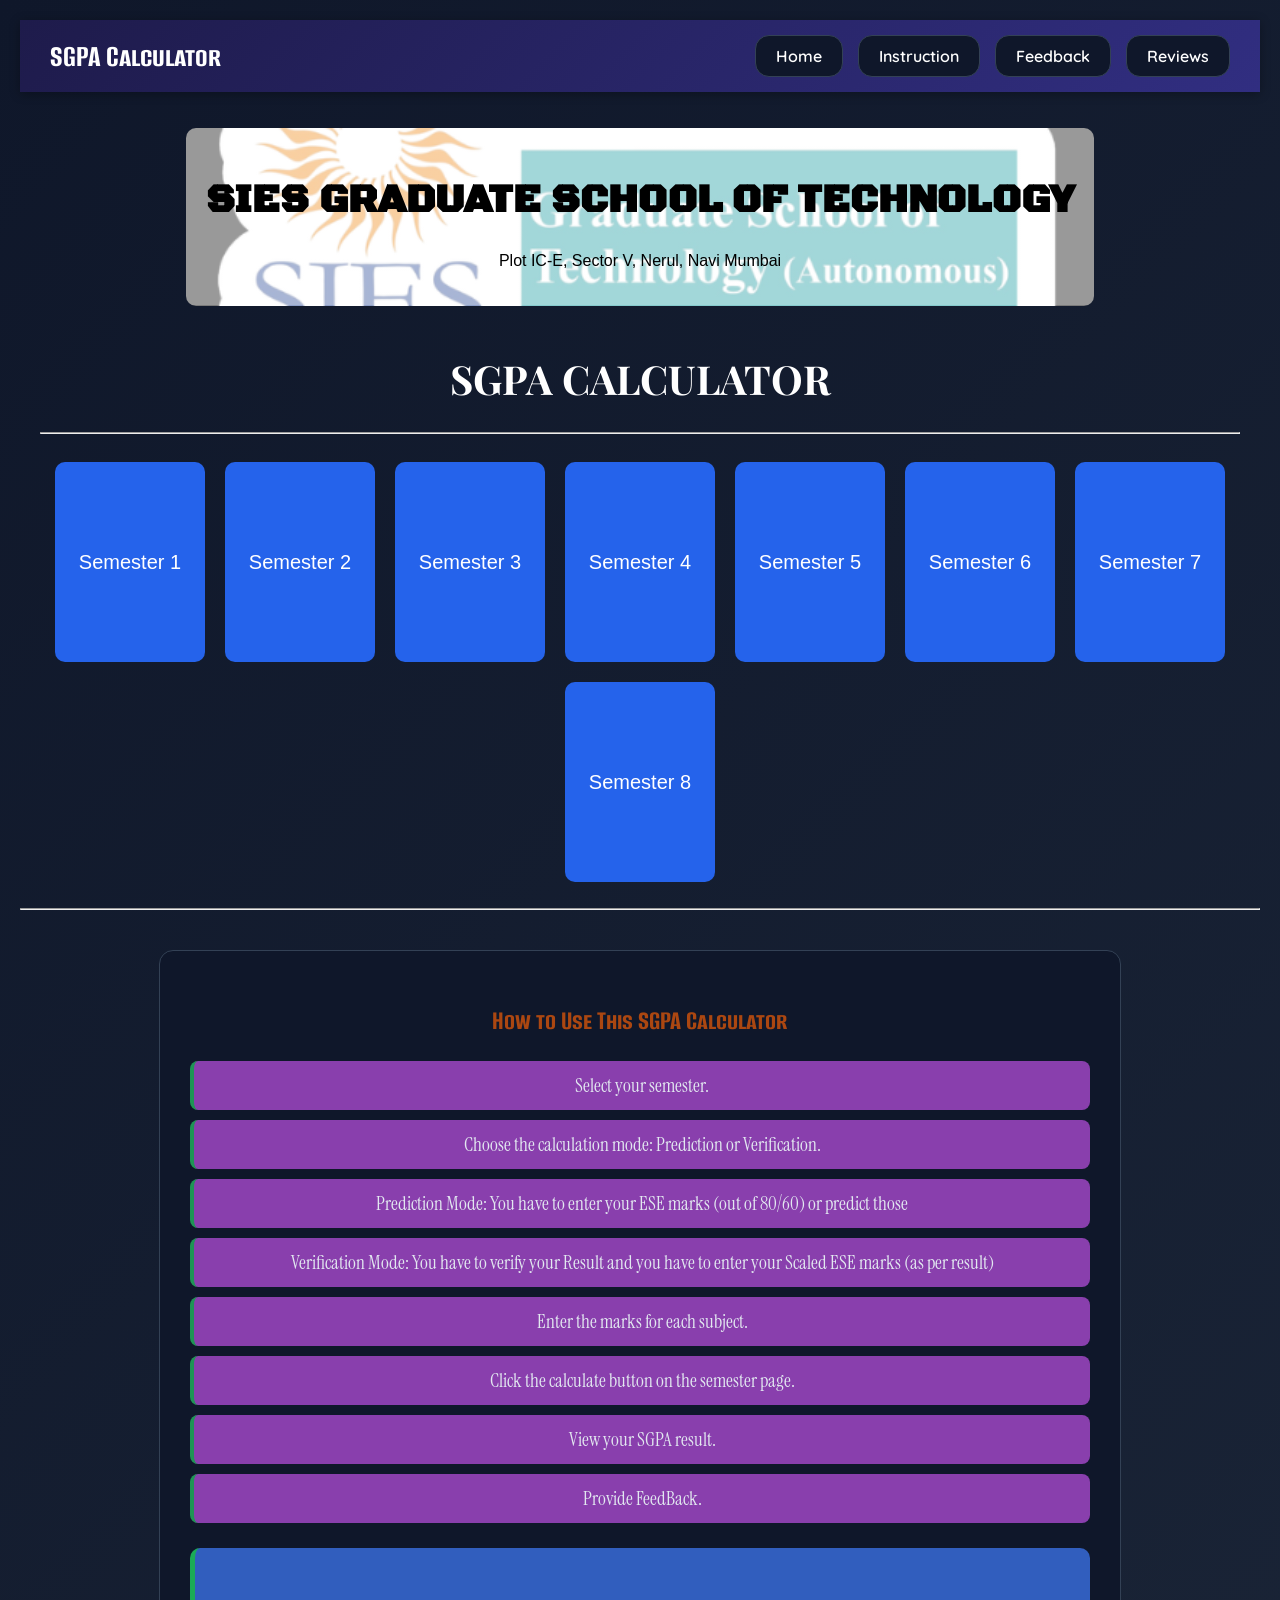
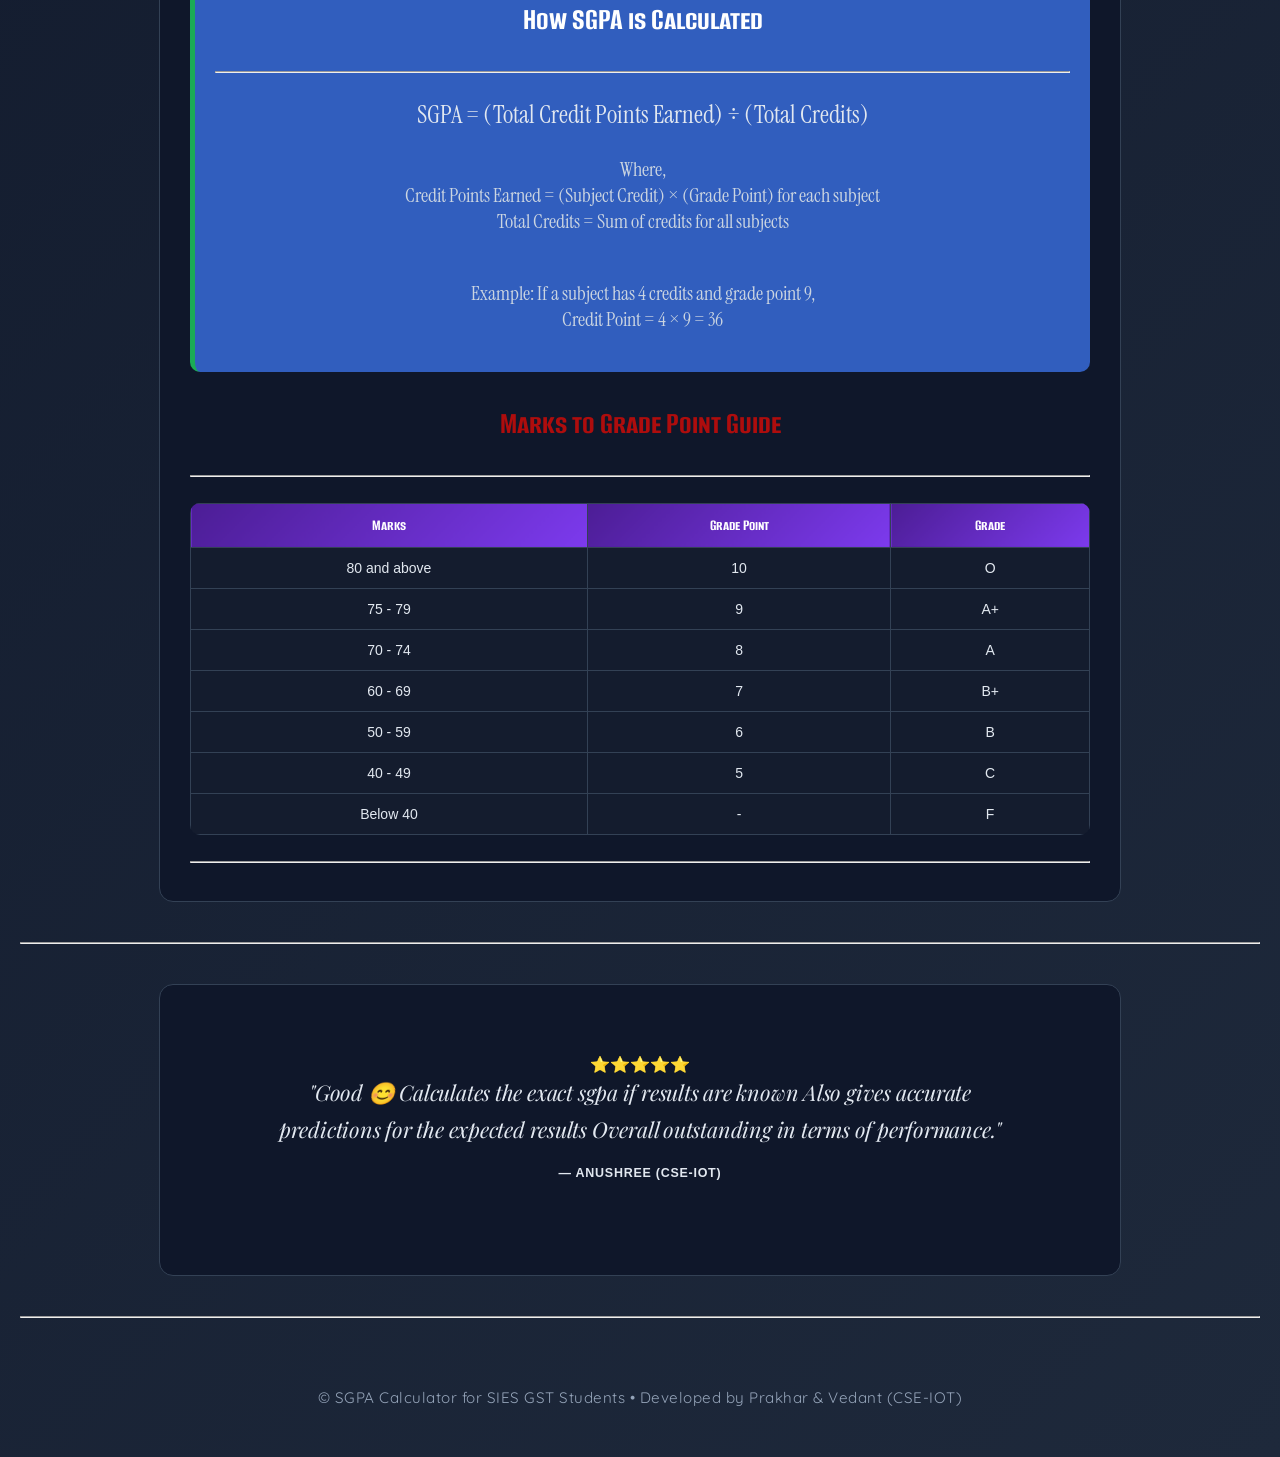
==== index.html @ b1318708 "feedback upload" ====
<!DOCTYPE html>
<html>
<head>
    <title>GPA Calculator</title>
    <link href="style.css" rel="stylesheet">
    <link rel="preconnect" href="https://fonts.googleapis.com">
    <link rel="preconnect" href="https://fonts.gstatic.com" crossorigin>
    <link href="https://fonts.googleapis.com/css2?family=Black+Ops+One&family=Gravitas+One&family=Rubik+Storm&display=swap" rel="stylesheet">
    <link href="https://fonts.googleapis.com/css2?family=Black+Ops+One&family=Gravitas+One&family=Playfair+Display:ital,wght@0,400..900;1,400..900&family=Rubik+Storm&display=swap" rel="stylesheet">
    <link href="https://fonts.googleapis.com/css2?family=Instrument+Serif:ital,wght@0,400;1,400&family=Plus+Jakarta+Sans:wght@300;400;500;600;700&family=JetBrains+Mono:wght@400;500&display=swap" rel="stylesheet">
    <link href="https://fonts.googleapis.com/css2?family=Alumni+Sans+SC:ital,wght@0,100..900;1,100..900&family=Black+Ops+One&family=Gravitas+One&family=Instrument+Serif:ital@0;1&family=Playfair+Display:ital,wght@0,400..900;1,400..900&family=Quicksand:wght@300..700&family=Rubik+Storm&family=Smooch+Sans:wght@100..900&display=swap" rel="stylesheet">
    <meta name="viewport" content="width=device-width, initial-scale=1.0">
</head>
<body class="indexbody">

<header class="navbar">
    <div class="logo">
        SGPA Calculator
    </div>

    <nav>
        <div class="nav-buttons">
            <button class="nav-btn" onclick="showHome()">Home</button>
            <button class="nav-btn" onclick="showInstructions()">Instruction</button>
            <button class="nav-btn" onclick="showFeedback()">Feedback</button>
            <button class="nav-btn" onclick="showReviews()">Reviews</button>
        </div>
    </nav>
</header>

<br><br>
<div class="Maintitle">
<h1 class="Clgname">SIES GRADUATE SCHOOL OF TECHNOLOGY</h1>
<p class="GPA">Plot IC-E, Sector V, Nerul, Navi Mumbai</p>
</div>

<div class="Subtitle">
    <h1 class="sub">SGPA CALCULATOR</h1>
    <hr>
</div>
<div id="mainContent">
<div class="buttons">
    <a href="semester1.html"><button class="sem1">Semester 1</button></a>
    <a href="semester2.html"><button class="sem2">Semester 2</button></a>
    <a href="semester3.html"><button class="sem3">Semester 3</button></a>
    <a href="semester4.html"><button class="sem4">Semester 4</button></a>
    <a href="semester5.html"><button class="sem5">Semester 5</button></a>
    <a href="semester6.html"><button class="sem6">Semester 6</button></a>
    <a href="semester7.html"><button class="sem7">Semester 7</button></a>
    <a href="semester8.html"><button class="sem8">Semester 8</button></a>
</div>
<br>
<hr>
<div id="instruction">
<div class="how-to-use">
    <h2 class="how-to-use-title">How to Use This SGPA Calculator</h2>

    <div class="steps">
        <p class="step1">Select your semester.</p>
        <p class="step2">Choose the calculation mode: Prediction or Verification.</p>
        <p class="step3">Prediction Mode: You have to enter your ESE marks (out of 80/60) or predict those</p>
        <p class="step4">Verification Mode: You have to verify your Result and you have to enter your Scaled ESE marks (as per result)</p>
        <p class="step5">Enter the marks for each subject.</p>
        <p class="step6">Click the calculate button on the semester page.</p>
        <p class="step7">View your SGPA result.</p>
        <p class="step8">Provide FeedBack.</p>
    </div>

    <div class="formula-box">
        <h3 class="formula-title">How SGPA is Calculated</h3>
        <hr>
        <p class="SGPA-formula-text">
            SGPA = (Total Credit Points Earned) ÷ (Total Credits)
        </p>
        <p class="credit-point-text">
             Where, <br>
             Credit Points Earned = (Subject Credit) × (Grade Point) for each subject<br>
             Total Credits = Sum of credits for all subjects<br><br>
        </p>
        <p class="example-text">
            Example: If a subject has 4 credits and grade point 9,<br>
            Credit Point = 4 × 9 = 36
        </p>
    </div>

    <div class="marks-guide">
        <h3 class="marks-guide-title">Marks to Grade Point Guide</h3>
        <hr>
        <br>
        <table>
            <tr class="table-header">
                <th>Marks</th>
                <th>Grade Point</th>
                <th>Grade</th>
            </tr>
            <tr>
                <td>80 and above</td>
                <td>10</td>
                <td>O</td>
            </tr>
            <tr>
                <td>75 - 79</td>
                <td>9</td>
                <td>A+</td>
            </tr>
            <tr>
                <td>70 - 74</td>
                <td>8</td>
                <td>A</td>
            </tr>
            <tr>
                <td>60 - 69</td>
                <td>7</td>
                <td>B+</td>
            </tr>
            <tr>
                <td>50 - 59</td>
                <td>6</td>
                <td>B</td>
            </tr>
            <tr>
                <td>40 - 49</td>
                <td>5</td>
                <td>C</td>
            </tr>
            <tr>
                <td>Below 40</td>
                <td>-</td>
                <td>F</td>
            </tr>
        </table>
        <br>
        <hr>
    </div>
</div>
<hr>
</div>
</div>
<div id="feedbackPage">
<section class="feedback-section" id="feedbackSection">
    <div class="feedback-card">
        <h2>📝 Feedback</h2>
        <hr>

        <p>
            Your feedback helps us improve the SGPA Calculator and add
            useful features for students.
        </p>

        <h2>Feedback Form</h2>

        <iframe
            src="https://docs.google.com/forms/d/e/1FAIpQLSdDOd7DqetiKDjY26pgZgX-0YVvbmMveJq9QGf6fIjuMiHkpg/viewform?embedded=true"
            width="100%"
            height="800"
            frameborder="0">
            Loading...
        </iframe>
    </div>
</section>
</div>
<div id="review">
<div class="quotes-strip">
    <div class="quote-carousel" id="quoteCarousel">

      <div class="quote-slide active">
        <div class="review-icon">⭐⭐⭐⭐⭐</div>
        <div class="quote-text">"Good 😊
Calculates the exact sgpa if results are known
Also gives accurate predictions for the expected results
Overall outstanding in terms of performance."</div>
        <div class="quote-attr">— Anushree (CSE-IOT)</div>
      </div>

      <div class="quote-slide">
        <div class="review-icon">⭐⭐⭐⭐⭐</div>
        <div class="quote-text">"Clean interface and quick calculation process. Very helpful."</div>
        <div class="quote-attr">— Tanvee (CSE-IOT)</div>
      </div>

      <div class="quote-slide">
        <div class="review-icon">⭐⭐⭐⭐⭐</div>
        <div class="quote-text">"I found this website rather interesting and amazing as well. It helps you predict your GPA with the marks you obtained in the exams. That's fantastic but it also helps you verify the GPA that you got in your result. I think it's a great website useful for all college students who worry about what GPA will they get, for days after seeing the obtained marks and who wants to verify their GPA."</div>
        <div class="quote-attr">— Gaurav (CE)</div>
      </div>

      <div class="quote-slide">
        <div class="review-icon">⭐⭐⭐⭐⭐</div>
        <div class="quote-text">"Bro ek number sasy banaya hai keep it up brother 🔥🥳."</div>
        <div class="quote-attr">— Vengatesh Narayanan (CSE-IOT)</div>
      </div>

      <div class="quote-slide">
        <div class="review-icon">⭐⭐⭐⭐⭐</div>
        <div class="quote-text">"Badshah!!! 🦁 ."</div>
        <div class="quote-attr">— Vedant Sane (CSE-IOT)</div>
      </div>

      <div class="quote-slide">
        <div class="review-icon">⭐⭐⭐⭐⭐</div>
        <div class="quote-text">"Amazing 😍."</div>
        <div class="quote-attr">— Keertika (CSE-IOT)</div>
      </div>

      <div class="quote-slide">
        <div class="review-icon">⭐⭐⭐⭐⭐</div>
        <div class="quote-text">"Superbbbb!!!!✨✨✨✨."</div>
        <div class="quote-attr">— Manthan Patil (CSE-IOT)</div>
      </div>

    </div>
    <div class="quote-dots" id="quoteDots"></div>
  </div>
  </div>
<hr>
<div class="about">
    <p class="about-text">
        © SGPA Calculator for SIES GST Students • Developed by Prakhar & Vedant (CSE-IOT)
    </p>
</div>
  <script src="script.js"></script>

</body>
</html>
---- style.css ----
.indexbody{
    font-family: Arial, sans-serif;
    text-align: center;
    min-height: 100vh;
    margin: 0;
    padding: 20px;
    background: linear-gradient(135deg, #0f172a, #1e293b);
}

html{
    scroll-behavior: smooth;
}

#feedbackPage{
    display:none;
}

.navbar{
    position: sticky;
    top: 0;
    z-index: 1000;

    display:flex;
    justify-content:space-between;
    align-items:center;

    padding:15px 30px;

    background:linear-gradient(135deg,#1e1b4b,#312e81);
    box-shadow:0 2px 10px rgba(0,0,0,0.3);
}

.logo{
    color:white;
    font-size:2rem;
    font-weight:bold;
    font-family:"Alumni Sans SC", sans-serif;
}

.nav-buttons{
    display:flex;
    gap:15px;
}

.nav-btn{
    padding:10px 20px;

    border:none;
    border-radius:10px;

    cursor:pointer;

    background: #0f172a;
    border: 1px solid #334155;
    border-radius: 14px;

    color:white;

    font-family:"Quicksand", sans-serif;
    font-size:1rem;
    font-weight:600;

    transition:all 0.3s ease;
}

.nav-btn:hover{
    transform:translateY(-4px);
}

.nav-btn:active{
    transform:translateY(-1px);
}

/* @media (max-width: 768px){

    .navbar{
        flex-direction:column;
        gap:15px;
        padding:20px;
    }

    .logo{
        font-size:1.6rem;
    }

    .nav-buttons{
        width:100%;
        justify-content:center;
    } 
}*/
@media (max-width: 768px){

    .navbar{
        flex-direction:column;
        gap:15px;
        padding:15px;
    }

    .logo{
        font-size:1.7rem;
        text-align:center;
    }

    .nav-buttons{
        width:100%;

        display:grid;
        grid-template-columns:1fr 1fr;
        gap:10px;
    }

    .nav-btn{
        width:100%;
        padding:12px;
        font-size:0.95rem;
    }
}

.Maintitle{
    background:
        linear-gradient(
            rgba(255,255,255,0.6),
            rgba(255,255,255,0.6)
        ),
        url("SIES LOGO.png");

    background-size: cover;
    background-position: center;
    padding: 20px;
    border-radius: 10px;
    display: inline-block;
}

.Clgname{
    font-family: "Black Ops One", system-ui;
    font-size: 40px;
}

.GPA{
    color: var(--secondary-color);
    font-size: 1rem;
}

.Subtitle{
    padding: 20px;
    border-radius: 10px;
}

.sub{
    font-family: "Playfair Display", serif;
    font-size: 40px;
    color: white;
}

.buttons{
    display: flex;
    justify-content: center;
    gap: 20px;
    flex-wrap: wrap;
}

.sem1{
    width: 150px;
    height: 200px;
    background: #2563eb;
    color: white;
    border: none;
    border-radius: 10px;
    font-size: 20px;
    cursor: pointer;
    transition: transform 0.3s ease;
}

.sem2{
    width: 150px;
    height: 200px;
    background: #2563eb;
    color: white;
    border: none;
    border-radius: 10px;
    font-size: 20px;
    cursor: pointer;
    transition: transform 0.3s ease;
}

.sem3{
    width: 150px;
    height: 200px;
    background: #2563eb;
    color: white;
    border: none;
    border-radius: 10px;
    font-size: 20px;
    cursor: pointer;
    transition: transform 0.3s ease;
}

.sem4{
    width: 150px;
    height: 200px;
    background: #2563eb;
    color: white;
    border: none;
    border-radius: 10px;
    font-size: 20px;
    cursor: pointer;
    transition: transform 0.3s ease;
}

.sem5{
    width: 150px;
    height: 200px;
    background: #2563eb;
    color: white;
    border: none;
    border-radius: 10px;
    font-size: 20px;
    cursor: pointer;
    transition: transform 0.3s ease;
}

.sem6{
    width: 150px;
    height: 200px;
    background: #2563eb;
    color: white;
    border: none;
    border-radius: 10px;
    font-size: 20px;
    cursor: pointer;
    transition: transform 0.3s ease;
}

.sem7{
    width: 150px;
    height: 200px;
    background: #2563eb;
    color: white;
    border: none;
    border-radius: 10px;
    font-size: 20px;
    cursor: pointer;
    transition: transform 0.3s ease;
}

.sem8{
    width: 150px;
    height: 200px;
    background: #2563eb;
    color: white;
    border: none;
    border-radius: 10px;
    font-size: 20px;
    cursor: pointer;
    transition: transform 0.3s ease;
}

.sem1:hover{
    transform: translateY(-6px);
    box-shadow: 0 8px 20px rgba(0,0,0,0.3);
    background: #3b82f6;
}
.sem2:hover{
    transform: translateY(-6px);
    box-shadow: 0 8px 20px rgba(0,0,0,0.3);
    background: #3b82f6;
}
.sem3:hover{
    transform: translateY(-6px);
    box-shadow: 0 8px 20px rgba(0,0,0,0.3);
    background: #3b82f6;
}
.sem4:hover{
    transform: translateY(-6px);
    box-shadow: 0 8px 20px rgba(0,0,0,0.3);
    background: #3b82f6;
}
.sem5:hover{
    transform: translateY(-6px);
    box-shadow: 0 8px 20px rgba(0,0,0,0.3);
    background: #3b82f6;
}
.sem6:hover{
    transform: translateY(-6px);
    box-shadow: 0 8px 20px rgba(0,0,0,0.3);
    background: #3b82f6;
}
.sem7:hover{
    transform: translateY(-6px);
    box-shadow: 0 8px 20px rgba(0,0,0,0.3);
    background: #3b82f6;
}
.sem8:hover{
    transform: translateY(-6px);
    box-shadow: 0 8px 20px rgba(0,0,0,0.3);
    background: #3b82f6;
}

.coming {
    max-width: 500px;
    margin: 50px auto;
    padding: 30px;

    background: #0f172a;
    border: 1px solid #334155;
    border-radius: 12px;

    text-align: center;
}

.comingsoon {
    font-family: "Plus Jakarta Sans", sans-serif;
    font-size: 22px;
    font-weight: 600;

    color: #b12111;
    letter-spacing: 1px;
}

.coming:hover {
    border-color: #475569;
    transition: 0.3s;
}

.how-to-use {
    max-width: 900px;
    margin: 40px auto;
    padding: 30px;

    background: #0f172a;
    border: 1px solid #334155;
    border-radius: 14px;

    color: #e2e8f0;
}

.how-to-use-title {
    font-family: "Alumni Sans SC", sans-serif;
    text-align: center;
    font-size: 28px;
    color: #ab4711;
}

.formula-title {
    font-family: "Alumni Sans SC", sans-serif;
    text-align: center;
    font-size: 32px;
    color: white;
}

.marks-guide-title{
    font-family: "Alumni Sans SC", sans-serif;
    text-align: center;
    font-size: 32px;
    color: #ae0d0d;
}

.steps p {
    font-family: "Instrument Serif", serif;
    font-size:larger;
    background: #893fad;
    border-left: 4px solid #1e9455; 

    padding: 12px 14px;
    margin: 10px 0;

    border-radius: 8px;
    transition: 0.2s;
}

.steps p:hover {
    background: rgba(16, 181, 35, 0.08);
    transform: translateX(4px);
}

.step1, .step2, .step3, .step4, .step5 {
    font-family: "Smooch Sans", sans-serif;
    font-size: 16px;
}

.formula-box {
    margin-top: 25px;
    padding: 20px;

    background: rgb(49, 94, 190);
    border-left: 5px solid #1aab56;
    border-radius: 10px;
}

.formula-box p {
    font-family: "Instrument Serif", serif;
}

.SGPA-formula-text {
    font-size: 25px;
    font-weight: 500;
}

.credit-point-text,
.example-text {
    font-size: 20px;
    color: #cbd5e1;
}

.marks-guide {
    margin-top: 30px;
}

.marks-guide table {
    width: 100%;
    border-collapse: collapse;
    font-size: 14px;
    border-radius: 10px;
    overflow: hidden;
}

.marks-guide th {
    background: linear-gradient(135deg, #4c1d95, #7c3aed);
    color: white;

    font-family: "Alumni Sans SC", sans-serif;
    font-size: 16px;

    padding: 12px;
    border: 1px solid #334155;
}

.marks-guide td {
    padding: 12px;
    text-align: center;

    background: rgba(255,255,255,0.02);
    border: 1px solid #334155;
}

.marks-guide tr:hover td {
    background: rgba(56, 189, 248, 0.08);
}

.error {
    border: 2px solid red;
    background-color: #ffe6e6;
    outline: none;
}

.error {
    border: 2px solid red;
    background-color: #ffe6e6;
    box-shadow: 0 0 8px rgba(255, 0, 0, 0.5);
}

.feedback-section{
    display:flex;
    justify-content:center;
    align-items:center;
    padding:50px 20px;
}

.feedback-card{
    width:90%;
    max-width:700px;
    background:rgba(255,255,255,0.08);
    backdrop-filter:blur(10px);
    border:1px solid rgba(255,255,255,0.15);
    border-radius:20px;
    padding:30px;
    text-align:center;
    color:white;
    box-shadow:0 8px 25px rgba(0,0,0,0.25);
}

.feedback-card h2{
    font-size:2rem;
    margin-bottom:15px;
    font-family:"Alumni Sans SC", sans-serif;
}

.feedback-card p{
    font-size:1.1rem;
    line-height:1.6;
    margin-bottom:25px;
    font-family:"Quicksand", sans-serif;
}

.feedback-btn{
    padding:14px 30px;
    font-size:1rem;
    border:none;
    border-radius:12px;
    cursor:pointer;
    background:linear-gradient(135deg,#06b6d4,#3b82f6);
    color:white;
    font-weight:bold;
    transition:0.3s;
}

.feedback-btn:hover{
    transform:translateY(-5px);
    box-shadow:0 10px 20px rgba(59,130,246,0.4);
}

.quotes-strip{background:var(--surface);border-top:1px solid var(--border);border-bottom:1px solid var(--border);padding:0;overflow:hidden;position:relative}
.quotes-strip::before,.quotes-strip::after{content:'';position:absolute;top:0;bottom:0;width:60px;z-index:2;pointer-events:none}
.quotes-strip::before{left:0;background:linear-gradient(90deg,var(--surface),transparent)}
.quotes-strip::after{right:0;background:linear-gradient(270deg,var(--surface),transparent)}
.quote-carousel{padding:0 24px;min-height:170px;display:flex;align-items:center;justify-content:center}
.quote-slide{display:none;flex-direction:column;align-items:center;text-align:center;padding:40px 48px;max-width:780px;animation:qfade .55s ease}
.quote-slide.active{display:flex}
@keyframes qfade{from{opacity:0;transform:translateY(10px)}to{opacity:1;transform:none}}
.quote-icon{font-size:2rem;margin-bottom:16px;opacity:0.65}
.quote-text{font-family:'Playfair Display',serif;font-size:clamp(1.05rem,2.3vw,1.35rem);font-style:italic;line-height:1.72;color:var(--text);margin-bottom:18px;letter-spacing:-0.01em}
.quote-text em{font-style:normal;color:var(--accent)}
.quote-attr{font-size:0.78rem;font-weight:600;color:var(--text-muted);letter-spacing:0.06em;text-transform:uppercase}
.quote-dots{display:flex;justify-content:center;gap:6px;padding-bottom:8px}
.qdot{width:5px;height:5px;border-radius:50%;background:var(--border2);cursor:pointer;transition:all 0.2s}
.qdot.on{background:var(--accent);transform:scale(1.3)}
.quote-nav{display:flex;justify-content:center;gap:10px;padding-bottom:18px}
.qnav-btn{background:transparent;border:1px solid var(--border);color:var(--text-muted);width:30px;height:30px;border-radius:50%;cursor:pointer;font-size:0.85rem;display:flex;align-items:center;justify-content:center;transition:all 0.2s}
.qnav-btn:hover{border-color:var(--accent);color:var(--accent)}
.quote-dots{display:flex;justify-content:center;gap:6px;padding:0 0 20px;position:relative;z-index:3}
.qdot{width:5px;height:5px;border-radius:50%;background:var(--text-dim);cursor:pointer;transition:all .2s}
.qdot.on{background:var(--accent);transform:scale(1.3)}
.quotes-strip{
    max-width: 900px;
    margin: 40px auto;
    padding: 30px;

    background: #0f172a;
    border: 1px solid #334155;
    border-radius: 14px;

    color: #e2e8f0;
}
.quotes-strip:hover{
    border-color: #b7bac0;
    transition: 0.5s;
}



@media (max-width:768px){

    .quotes-strip{
        padding:12px;
    }

    .quote-slide{
        padding:18px;
        border-radius:15px;
    }

    .quote-text{
        font-size:0.95rem;
        line-height:1.6;
    }

    .quote-attr{
        font-size:0.85rem;
        margin-top:15px;
    }
}

@media (max-width:768px){

    .Clgname{
        font-size: 18px;
        line-height: 1.4;
    }

    .sub{
        font-size: 18px;
    }

    .Maintitle{
        width: 90%;
        padding: 15px;
    }

    .buttons{
        flex-wrap: wrap;
        justify-content: center;
        gap: 12px;
    }

    .sem1,
    .sem2,
    .sem3,
    .sem4,
    .sem5,
    .sem6,
    .sem7,
    .sem8{
        width: 130px;
        height: 100px;
        font-size: 14px;
    }
}
.sembody{
    margin:0;
    padding:30px;
    min-height:100vh;

    background:linear-gradient(135deg,#1e293b,#0f172a);

    font-family:Arial,sans-serif;
    color:#333;
}

.titlecard{
    max-width:900px;
    margin:30px auto;

    background:rgba(255,255,255,0.08);
    backdrop-filter:blur(10px);

    padding:20px 50px;

    border-radius:15px;

    box-shadow:0 8px 20px rgba(0,0,0,0.3);
}

.semtitle{
    margin:0;

    text-align:center;

    color:white;

    font-size:3rem;

    letter-spacing:2px;

    font-family:"Alumni Sans SC",sans-serif;
}

.mode-selection{
    text-align: center;
    margin: 30px 0;
}

.mode-selection label{
    font-size: 18px;
    font-weight: bold;
    color: white;
    margin-right: 10px;
}

.mode-selection select{
    padding: 10px 15px;
    border-radius: 8px;
    border: none;
    font-size: 16px;
    cursor: pointer;
}

.Theorysubjects,
.labsubjects{
    max-width:1000px;
    margin:0 auto 30px auto;

    background:white;

    padding:25px;

    border-radius:20px;

    box-shadow:0 8px 20px rgba(0,0,0,0.15);
}

.theorytitle,
.labtitle{
    text-align:center;

    color:#4f46e5;

    font-size:2rem;

    margin-bottom:25px;

    padding-bottom:10px;

    border-bottom:2px solid #e5e7eb;

    font-family:"Alumni Sans SC",sans-serif;

    letter-spacing:1px;
}

[class^="theorysubject"],
[class^="labsubject"]{

    background:#fafafa;

    padding:20px;

    border-radius:12px;

    margin-bottom:20px;

    border-left:5px solid #4f46e5;

    transition:0.3s ease;
}

[class^="theorysubject"]:hover,
[class^="labsubject"]:hover{

    transform:translateY(-5px);

    box-shadow:0 8px 18px rgba(79,70,229,0.2);

    border-left-color:#2563eb;
}

.subjecttitle{

    margin-top:0;

    margin-bottom:15px;

    color:#1f2937;

    font-size:1.3rem;

    font-family:"Playfair Display",serif;
}

.marksinput{

    width:calc(50% - 10px);

    padding:12px;

    margin:5px;

    border:2px solid #d1d5db;

    border-radius:8px;

    font-size:1rem;

    transition:0.3s;

    box-sizing:border-box;
}

.marksinput:focus{

    outline:none;

    border-color:#4f46e5;

    box-shadow:0 0 10px rgba(79,70,229,0.3);
}

@media(max-width:768px){

    .sembody{
        padding:15px;
    }

    .semtitle{
        font-size:2.2rem;
    }

    .theorytitle,
    .labtitle{
        font-size:1.5rem;
    }

    .subjecttitle{
        font-size:1.1rem;
    }

    .marksinput{
        width:100%;
        margin:8px 0;
    }
}

.calculatebutton{
    display:flex;
    justify-content:center;
    margin:40px 0;
}

.calculatebutton button{

    background:linear-gradient(
        135deg,
        #4f46e5,
        #2563eb
    );

    color:white;

    border:none;

    padding:15px 40px;

    font-size:1.3rem;

    font-family:"Alumni Sans SC", sans-serif;

    letter-spacing:1px;

    border-radius:12px;

    cursor:pointer;

    transition:all 0.3s ease;

    box-shadow:
    0 5px 15px rgba(79,70,229,0.4);
}

.calculatebutton button:hover{

    transform:translateY(-4px);

    box-shadow:
    0 10px 25px rgba(79,70,229,0.6);

    background:linear-gradient(
        135deg,
        #6366f1,
        #3b82f6
    );
}

.calculatebutton button:active{

    transform:scale(0.97);
}

.result-section{
    display: none;
    max-width: 1200px;
    margin: 40px auto;
    background: #ffffff;
    border-radius: 20px;
    overflow: hidden;
    box-shadow: 0 10px 30px rgba(0,0,0,0.15);
}

/* Header */

.result-header{
    background: linear-gradient(
        135deg,
        #0f172a,
        #1e293b
    );
    padding: 30px;
    text-align: center;
    border-bottom: 5px solid #fbbf24;
}

.result-header h1{
    margin: 0;
    color: #fbbf24;
    font-size: 3rem;
    font-family: "Alumni Sans SC", sans-serif;
    letter-spacing: 2px;
}

.result-header h3{
    margin-top: 10px;
    color: #e2e8f0;
    font-weight: 400;
}

/* Table */

.result-table{
    width: 100%;
    border-collapse: collapse;
}

.result-table thead{
    background: #fbbf24;
}

.result-table th{
    padding: 16px;
    color: #0f172a;
    font-size: 1rem;
    font-weight: 700;
}

.result-table td{
    padding: 14px;
    text-align: center;
    border-bottom: 1px solid #e5e7eb;
}

.result-table tbody tr:nth-child(even){
    background: #f8fafc;
}

.result-table tbody tr:hover{
    background: #fef3c7;
    transition: 0.3s;
}

/* Summary Cards */

.result-summary{
    display: flex;
    justify-content: center;
    gap: 25px;
    padding: 30px;
    flex-wrap: wrap;
}

.summary-card{
    min-width: 220px;
    padding: 25px;
    text-align: center;
    background: #f8fafc;
    border-radius: 15px;
    border-top: 4px solid #fbbf24;
    box-shadow: 0 4px 10px rgba(0,0,0,0.08);
}

.summary-card h3{
    margin: 0;
    color: #475569;
    font-size: 1rem;
}

.summary-card p{
    margin-top: 12px;
    font-size: 2rem;
    font-weight: bold;
    color: #0f172a;
}

/* SGPA Card */

.sgpa-card{
    background: linear-gradient(
        135deg,
        #fbbf24,
        #f59e0b
    );
}

.sgpa-card h3{
    color: #0f172a;
}

.sgpa-card p{
    color: #0f172a;
    font-size: 3rem;
}

/* Button */

.button-container{
    text-align: center;
    padding: 25px;
}

.result-btn{
    background: linear-gradient(
        135deg,
        #0f172a,
        #1e293b
    );
    color: white;
    border: none;
    padding: 14px 35px;
    border-radius: 10px;
    cursor: pointer;
    font-size: 1rem;
    font-weight: bold;
    transition: 0.3s;
}

.result-btn:hover{
    transform: translateY(-3px);
    box-shadow: 0 8px 15px rgba(15,23,42,0.3);
}

.print-btn{
    background: linear-gradient(
        135deg,
        #0f172a,
        #1e293b
    );
    color: white;
    border: none;
    padding: 14px 35px;
    border-radius: 10px;
    cursor: pointer;
    font-size: 1rem;
    font-weight: bold;
    transition: 0.3s;
}

.print-btn:hover{
    transform: translateY(-3px);
    box-shadow: 0 8px 15px rgba(15,23,42,0.3);
}

/* Responsive */

@media (max-width:768px){

    .result-header h1{
        font-size: 2rem;
    }

    .result-table{
        font-size: 0.85rem;
    }

    .result-table th,
    .result-table td{
        padding: 8px;
    }

    .summary-card{
        width: 100%;
    }

    .sgpa-card p{
        font-size: 2.5rem;
    }
}

.about{
    margin-top: 40px;
    text-align: center;
    padding: 15px;
}

.about-text{
    font-family: 'Quicksand', sans-serif;
    font-size: 0.95rem;
    color: #94a3b8;
    letter-spacing: 0.5px;
}
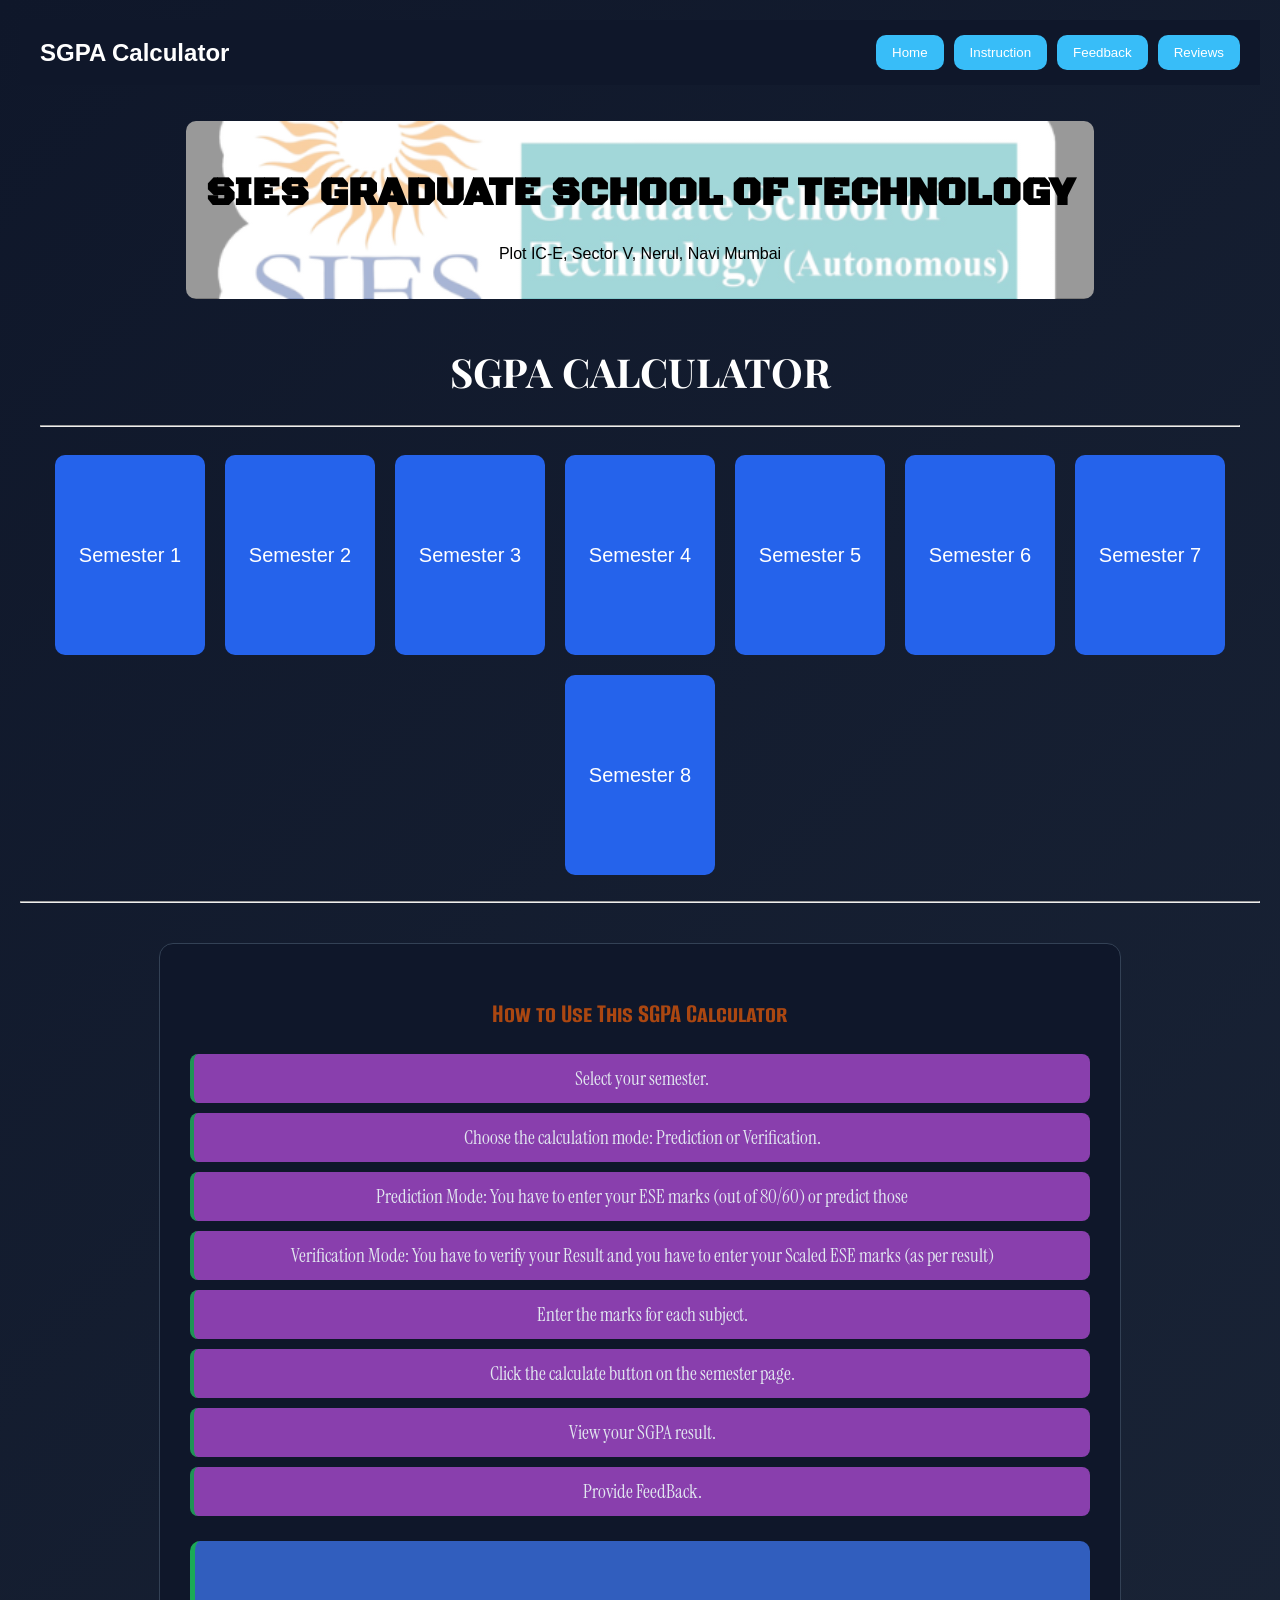
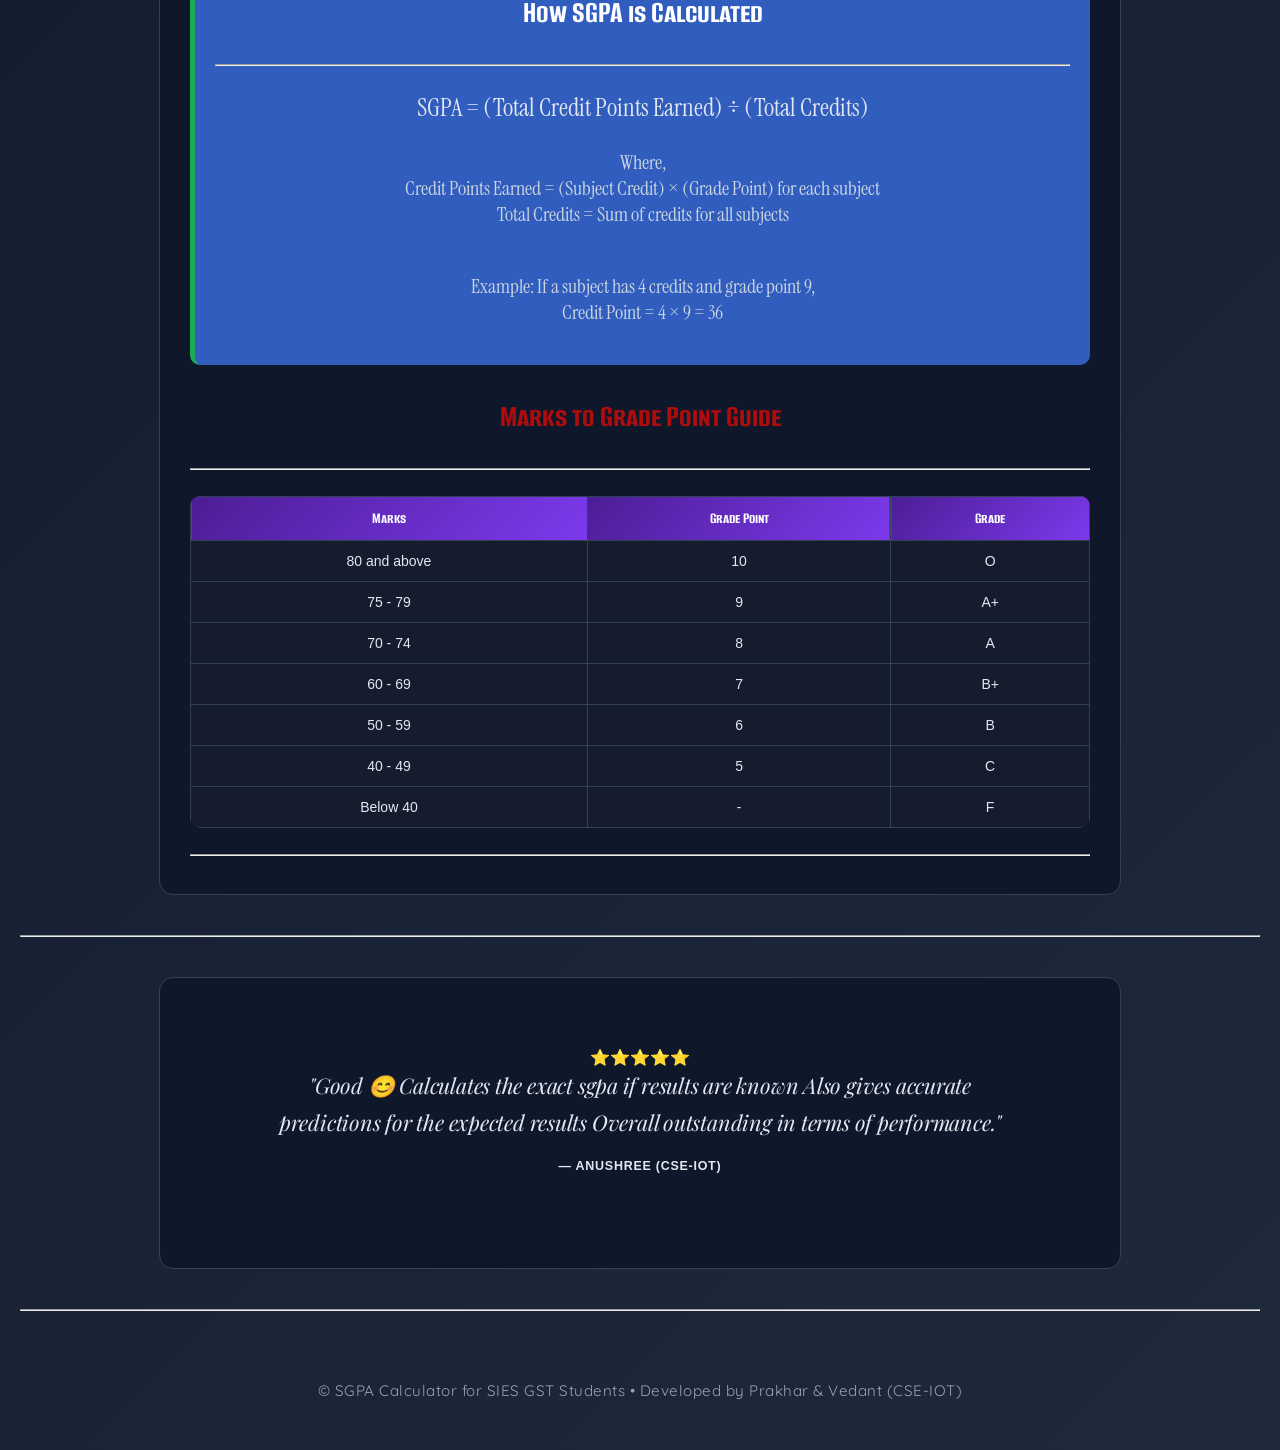
==== commit 171470ec: "dashboard update" ====
--- a/index.html
+++ b/index.html
@@ -13,7 +13,7 @@
 </head>
 <body class="indexbody">
 
-<header class="navbar">
+<!-- <header class="navbar">
     <div class="logo">
         SGPA Calculator
     </div>
@@ -26,6 +26,41 @@
             <button class="nav-btn" onclick="showReviews()">Reviews</button>
         </div>
     </nav>
+</header> -->
+
+<header class="navbar">
+
+    <div class="logo">
+        SGPA Calculator
+    </div>
+
+    <!-- Hamburger -->
+    <button class="menu-toggle" onclick="toggleMenu()">
+        ☰
+    </button>
+
+    <nav id="navMenu">
+        <div class="nav-buttons">
+
+            <button class="nav-btn" onclick="showHome()">
+                Home
+            </button>
+
+            <button class="nav-btn" onclick="showInstructions()">
+                Instruction
+            </button>
+
+            <button class="nav-btn" onclick="showFeedback()">
+                Feedback
+            </button>
+
+            <button class="nav-btn" onclick="showReviews()">
+                Reviews
+            </button>
+
+        </div>
+    </nav>
+
 </header>
 
 <br><br>
@@ -208,6 +243,24 @@
         <div class="quote-attr">— Manthan Patil (CSE-IOT)</div>
       </div>
 
+      <div class="quote-slide">
+        <div class="review-icon">⭐⭐⭐⭐⭐</div>
+        <div class="quote-text">"Smexy Website just like bro 😝 . Good work clean interface and fast calculation 🧮."</div>
+        <div class="quote-attr">— Sandesh (CSE-IOT)</div>
+      </div>
+
+      <div class="quote-slide">
+        <div class="review-icon">⭐⭐⭐⭐⭐</div>
+        <div class="quote-text">"Its really helpful web 👍. Simple and elegant interface ✨️. Overall a great work 👍."</div>
+        <div class="quote-attr">— Jeevika (CSE-IOT)</div>
+      </div>
+
+      <div class="quote-slide">
+        <div class="review-icon">⭐⭐⭐⭐⭐</div>
+        <div class="quote-text">"Excellent work beta keep it up!🤩."</div>
+        <div class="quote-attr">— Vipin kumar gupta (Faculty department )</div>
+      </div>
+
     </div>
     <div class="quote-dots" id="quoteDots"></div>
   </div>
--- a/style.css
+++ b/style.css
@@ -15,7 +15,7 @@
     display:none;
 }
 
-.navbar{
+/* .navbar{
     position: sticky;
     top: 0;
     z-index: 1000;
@@ -69,7 +69,7 @@
 
 .nav-btn:active{
     transform:translateY(-1px);
-}
+} */
 
 /* @media (max-width: 768px){
 
@@ -88,7 +88,7 @@
         justify-content:center;
     } 
 }*/
-@media (max-width: 768px){
+/* @media (max-width: 768px){
 
     .navbar{
         flex-direction:column;
@@ -114,6 +114,93 @@
         padding:12px;
         font-size:0.95rem;
     }
+} */
+
+.navbar{
+    display:flex;
+    justify-content:space-between;
+    align-items:center;
+
+    background:#0f172a;
+    padding:15px 20px;
+
+    position:relative;
+}
+
+.logo{
+    color:white;
+    font-size:24px;
+    font-weight:bold;
+}
+
+.nav-buttons{
+    display:flex;
+    gap:10px;
+}
+
+.nav-btn{
+    padding:10px 16px;
+    border:none;
+
+    border-radius:10px;
+
+    background:#38bdf8;
+    color:white;
+
+    cursor:pointer;
+}
+
+.menu-toggle{
+    display:none;
+
+    background:none;
+    border:none;
+
+    color:white;
+
+    font-size:32px;
+
+    cursor:pointer;
+}
+
+/* MOBILE */
+@media (max-width:768px){
+
+    .menu-toggle{
+        display:block;
+    }
+
+    nav{
+        display:none;
+
+        position:absolute;
+
+        top:70px;
+        right:20px;
+
+        width:220px;
+
+        background:#1e293b;
+
+        border-radius:15px;
+
+        padding:15px;
+
+        box-shadow:0 10px 30px rgba(0,0,0,0.3);
+    }
+
+    nav.active{
+        display:block;
+    }
+
+    .nav-buttons{
+        flex-direction:column;
+    }
+
+    .nav-btn{
+        width:100%;
+    }
+
 }
 
 .Maintitle{
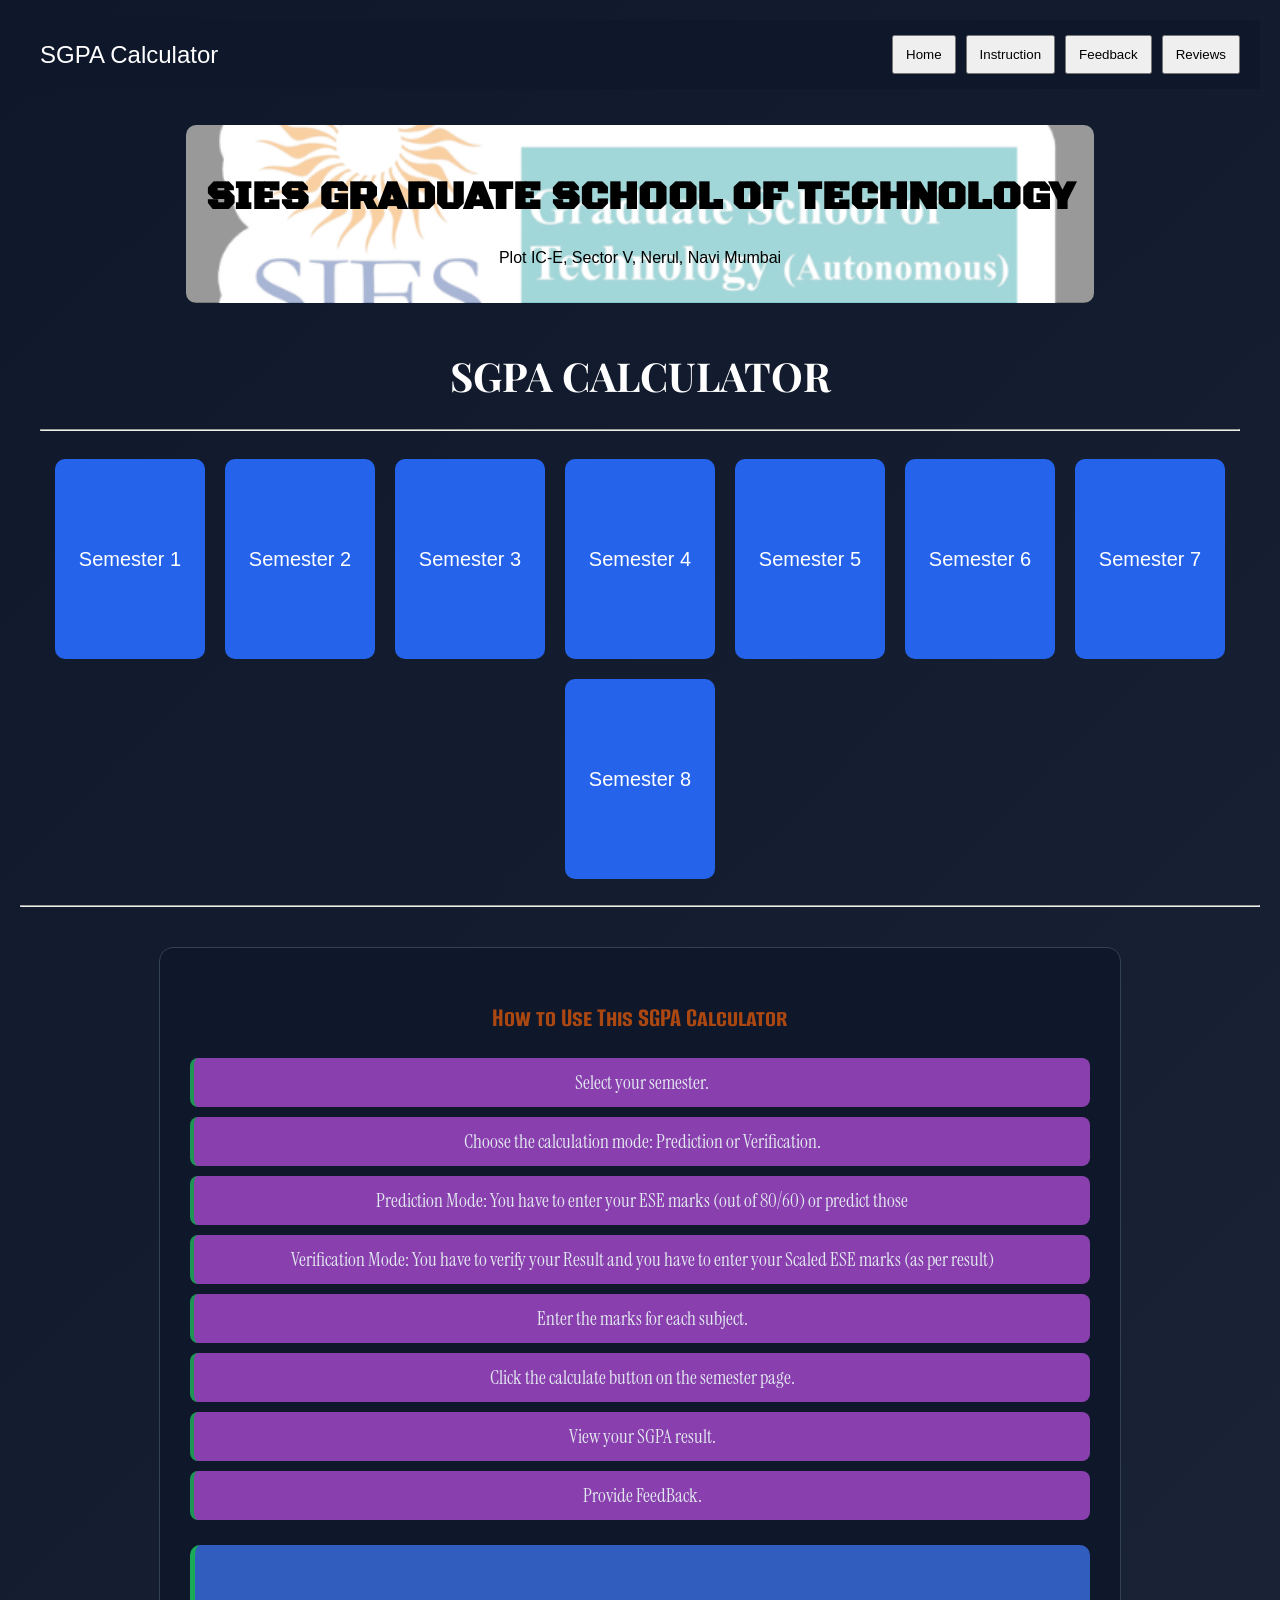
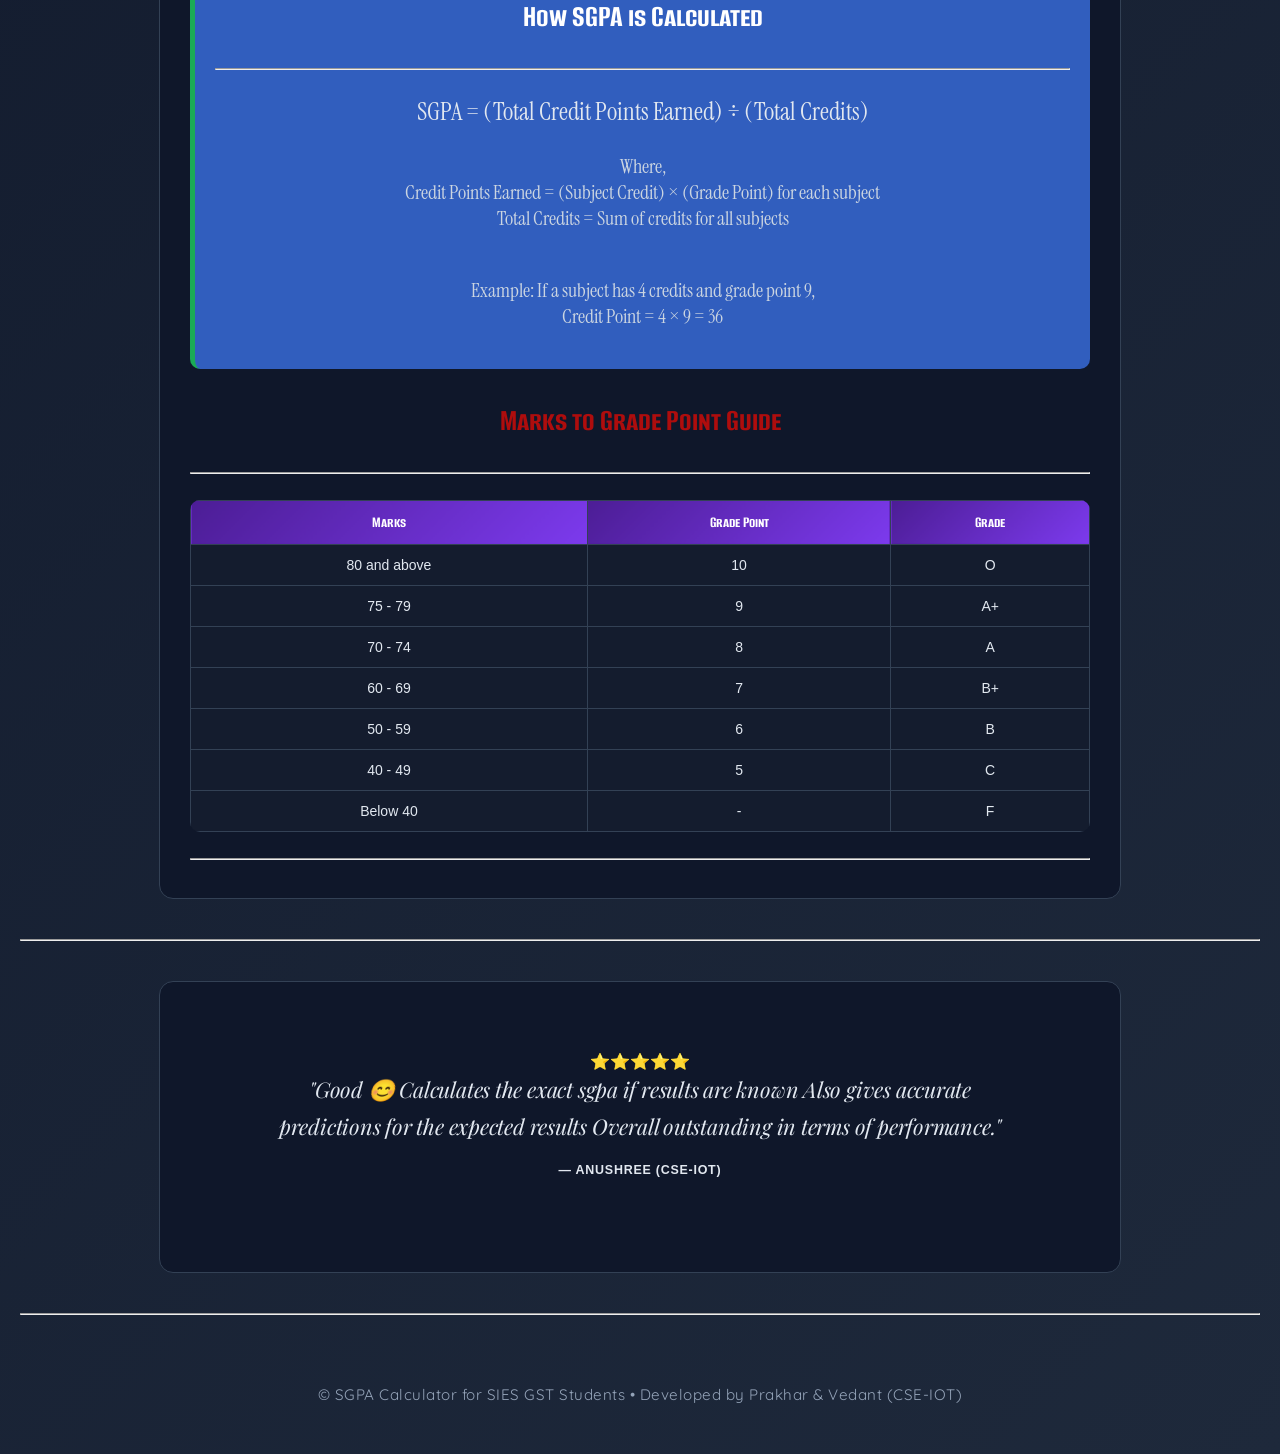
==== commit c09d8efa: "Add files via upload" ====
--- a/index.html
+++ b/index.html
@@ -13,11 +13,14 @@
 </head>
 <body class="indexbody">
 
-<!-- <header class="navbar">
+<header class="navbar">
     <div class="logo">
         SGPA Calculator
     </div>
 
+    <button class="menu-toggle" onclick="toggleMenu()">
+☰
+</button>
     <nav>
         <div class="nav-buttons">
             <button class="nav-btn" onclick="showHome()">Home</button>
@@ -26,41 +29,6 @@
             <button class="nav-btn" onclick="showReviews()">Reviews</button>
         </div>
     </nav>
-</header> -->
-
-<header class="navbar">
-
-    <div class="logo">
-        SGPA Calculator
-    </div>
-
-    <!-- Hamburger -->
-    <button class="menu-toggle" onclick="toggleMenu()">
-        ☰
-    </button>
-
-    <nav id="navMenu">
-        <div class="nav-buttons">
-
-            <button class="nav-btn" onclick="showHome()">
-                Home
-            </button>
-
-            <button class="nav-btn" onclick="showInstructions()">
-                Instruction
-            </button>
-
-            <button class="nav-btn" onclick="showFeedback()">
-                Feedback
-            </button>
-
-            <button class="nav-btn" onclick="showReviews()">
-                Reviews
-            </button>
-
-        </div>
-    </nav>
-
 </header>
 
 <br><br>
--- a/style.css
+++ b/style.css
@@ -130,7 +130,19 @@
 .logo{
     color:white;
     font-size:24px;
-    font-weight:bold;
+}
+
+.menu-toggle{
+    display:none;
+
+    background:none;
+    border:none;
+
+    color:white;
+
+    font-size:32px;
+
+    cursor:pointer;
 }
 
 .nav-buttons{
@@ -139,66 +151,39 @@
 }
 
 .nav-btn{
-    padding:10px 16px;
-    border:none;
-
-    border-radius:10px;
-
-    background:#38bdf8;
-    color:white;
-
-    cursor:pointer;
-}
-
-.menu-toggle{
-    display:none;
-
-    background:none;
-    border:none;
-
-    color:white;
-
-    font-size:32px;
-
-    cursor:pointer;
+    padding:10px 12px;
 }
 
 /* MOBILE */
-@media (max-width:768px){
+
+@media screen and (max-width:768px){
 
     .menu-toggle{
         display:block;
     }
 
-    nav{
+    #navMenu{
         display:none;
 
         position:absolute;
 
         top:70px;
-        right:20px;
+        right:15px;
+
+        background:#1e293b;
 
         width:220px;
 
-        background:#1e293b;
-
-        border-radius:15px;
-
-        padding:15px;
-
-        box-shadow:0 10px 30px rgba(0,0,0,0.3);
-    }
-
-    nav.active{
+        border-radius:10px;
+    }
+
+    #navMenu.active{
         display:block;
     }
 
     .nav-buttons{
         flex-direction:column;
-    }
-
-    .nav-btn{
-        width:100%;
+        padding:10px;
     }
 
 }
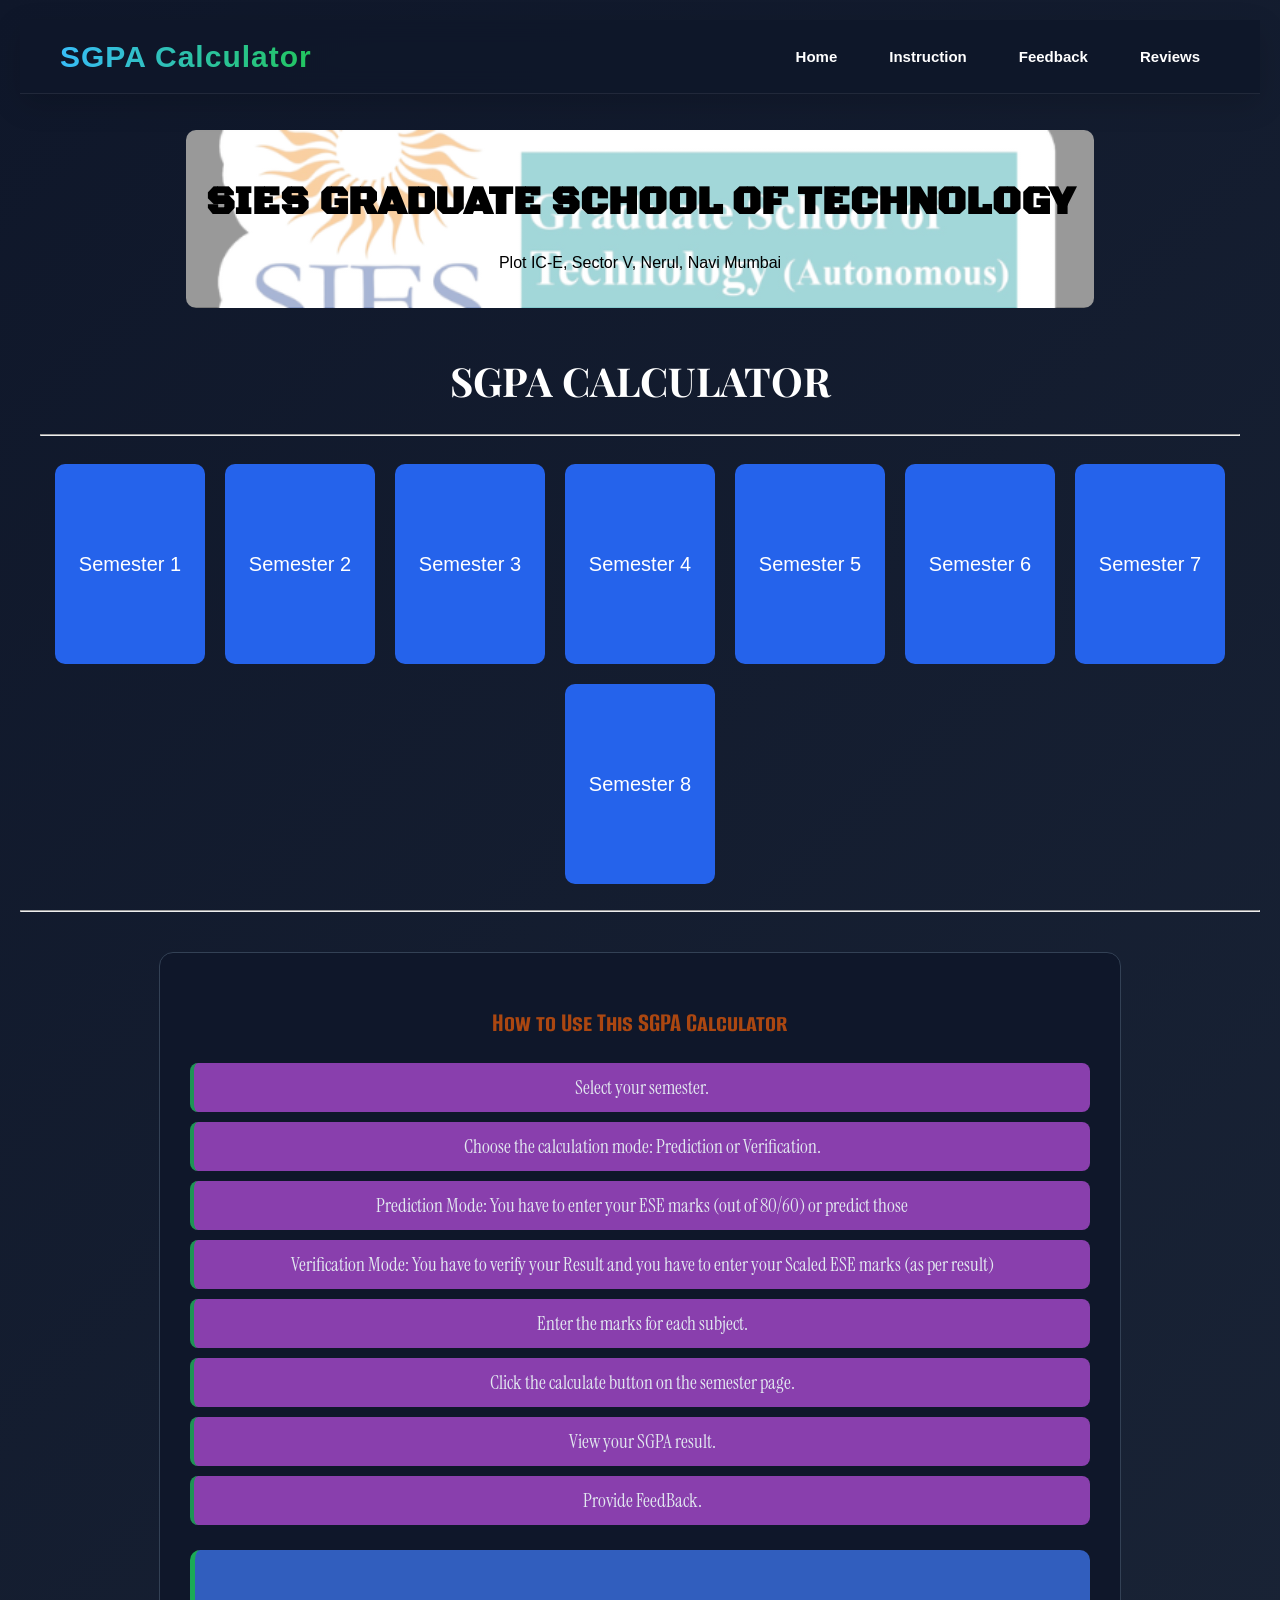
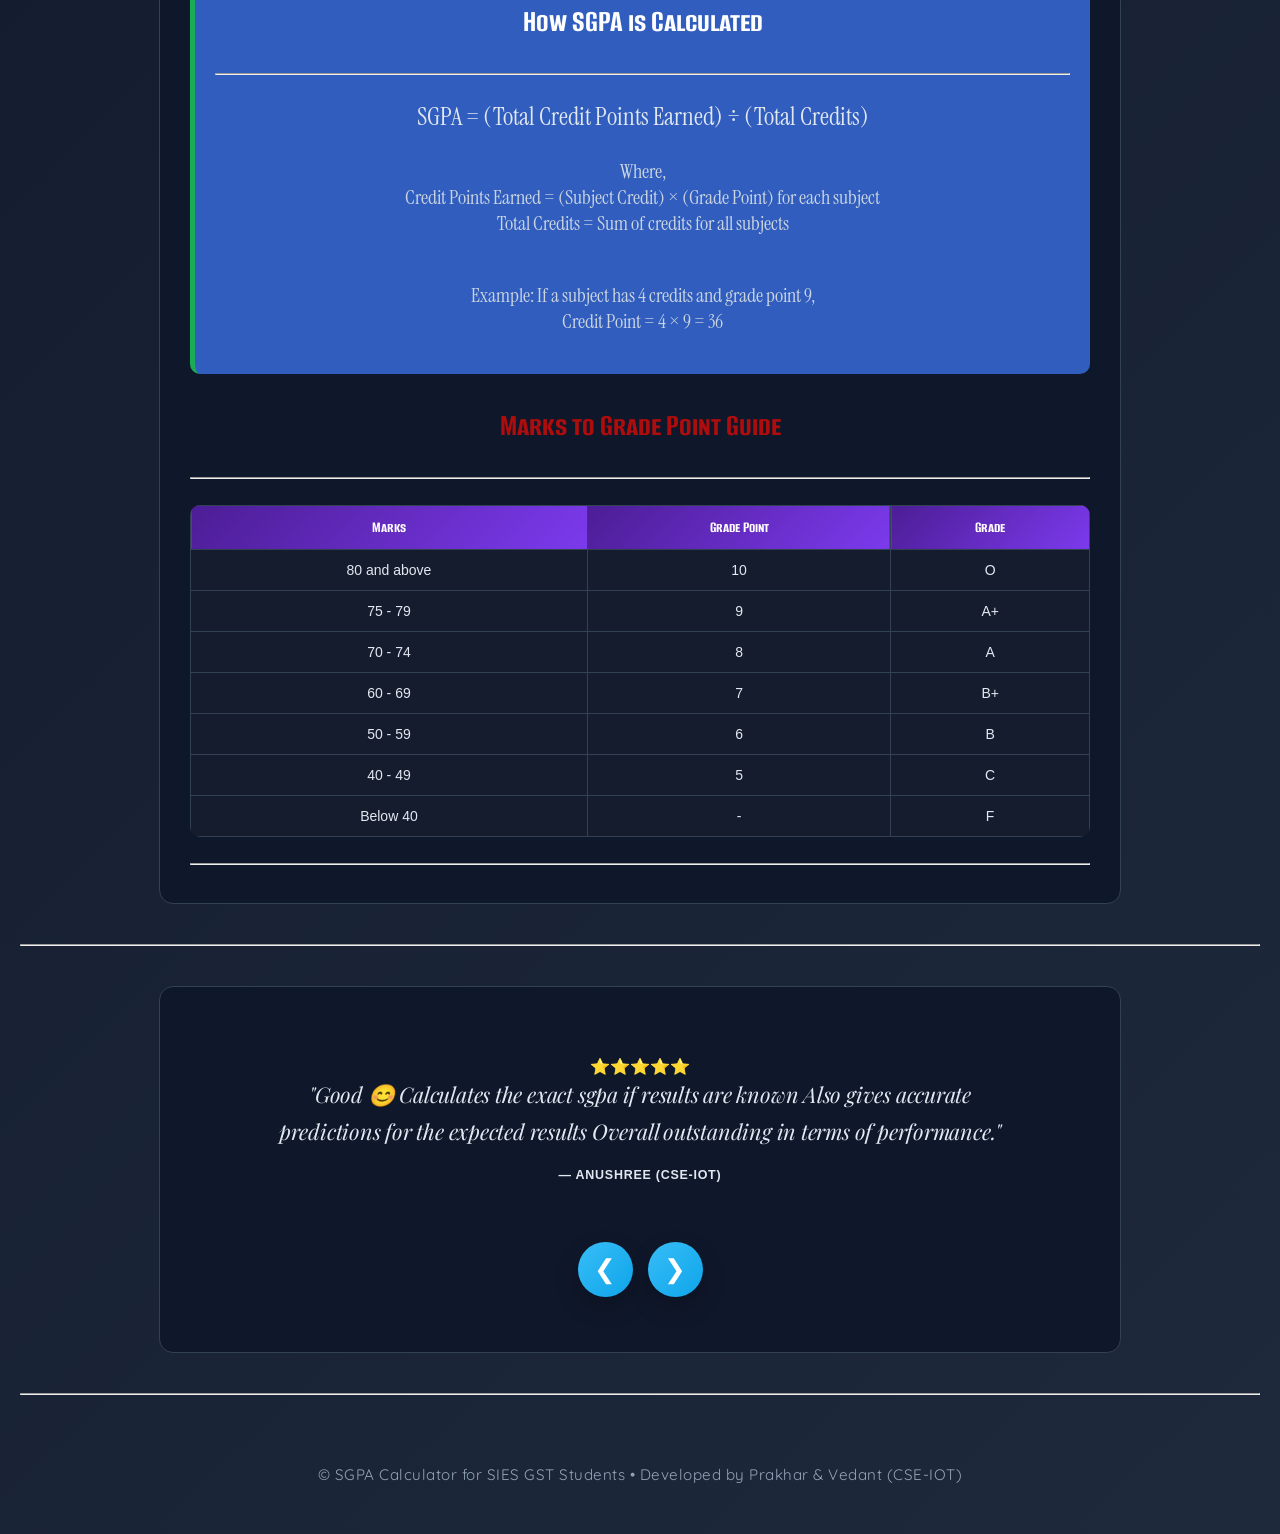
==== commit 3aa45d06: "latest" ====
--- a/index.html
+++ b/index.html
@@ -21,7 +21,7 @@
     <button class="menu-toggle" onclick="toggleMenu()">
 ☰
 </button>
-    <nav>
+    <nav id="navMenu">
         <div class="nav-buttons">
             <button class="nav-btn" onclick="showHome()">Home</button>
             <button class="nav-btn" onclick="showInstructions()">Instruction</button>
@@ -230,8 +230,22 @@
       </div>
 
     </div>
-    <div class="quote-dots" id="quoteDots"></div>
-  </div>
+    <div class="review-controls">
+
+<button class="review-btn" onclick="prevReview()">
+❮
+</button>
+
+<button class="review-btn" onclick="nextReview()">
+❯
+</button>
+
+</div>
+
+<div class="quote-dots" id="quoteDots"></div>
+
+</div>
+
   </div>
 <hr>
 <div class="about">
--- a/style.css
+++ b/style.css
@@ -116,75 +116,294 @@
     }
 } */
 
+/* HEADER */
+
 .navbar{
-    display:flex;
-    justify-content:space-between;
-    align-items:center;
-
-    background:#0f172a;
-    padding:15px 20px;
-
-    position:relative;
-}
+    position: sticky;
+    top: 0;
+
+    z-index: 1000;
+
+    display: flex;
+    justify-content: space-between;
+    align-items: center;
+
+    padding: 16px 40px;
+
+    background: rgba(15, 23, 42, 0.92);
+
+    backdrop-filter: blur(12px);
+
+    border-bottom: 1px solid rgba(255,255,255,0.08);
+
+    box-shadow:
+    0 10px 30px rgba(0,0,0,0.15);
+}
+
+
+/* LOGO */
 
 .logo{
-    color:white;
-    font-size:24px;
-}
+    font-size: 30px;
+
+    font-weight: 800;
+
+    color: white;
+
+    letter-spacing: 1px;
+
+    background: linear-gradient(
+        90deg,
+        #38bdf8,
+        #22c55e
+    );
+
+    -webkit-background-clip: text;
+
+    -webkit-text-fill-color: transparent;
+}
+
+
+/* NAV */
+
+.nav-buttons{
+    display: flex;
+
+    gap: 12px;
+
+    align-items: center;
+}
+
+
+/* BUTTONS */
+
+.nav-btn{
+
+    padding: 12px 20px;
+
+    border: none;
+
+    border-radius: 14px;
+
+    background: transparent;
+
+    color: white;
+
+    font-size: 15px;
+
+    font-weight: 600;
+
+    cursor: pointer;
+
+    transition: all 0.35s ease;
+
+}
+
+
+.nav-btn:hover{
+
+    background: rgba(56,189,248,0.15);
+
+    color: #38bdf8;
+
+    transform: translateY(-2px);
+
+}
+
+
+/* HAMBURGER */
 
 .menu-toggle{
-    display:none;
-
-    background:none;
-    border:none;
-
-    color:white;
-
-    font-size:32px;
-
-    cursor:pointer;
+
+    display: none;
+
+    background: transparent;
+
+    border: none;
+
+    color: white;
+
+    font-size: 34px;
+
+    cursor: pointer;
+
+    transition: 0.3s;
+
+}
+
+
+.menu-toggle:hover{
+
+    transform: rotate(90deg);
+
+}
+
+
+/* MOBILE */
+
+@media (max-width:768px){
+
+.navbar{
+
+padding: 16px 20px;
+
+}
+
+.logo{
+
+font-size: 22px;
+
+}
+
+.menu-toggle{
+
+display: block;
+
+}
+
+#navMenu{
+
+display: none;
+
+position: absolute;
+
+top: 80px;
+
+right: 20px;
+
+width: 230px;
+
+background: rgba(15,23,42,0.97);
+
+backdrop-filter: blur(15px);
+
+border-radius: 20px;
+
+padding: 18px;
+
+box-shadow:
+0 20px 50px rgba(0,0,0,0.35);
+
+animation: menuOpen .25s ease;
+
+}
+
+#navMenu.active{
+
+display: block;
+
 }
 
 .nav-buttons{
-    display:flex;
-    gap:10px;
+
+flex-direction: column;
+
+gap: 10px;
+
 }
 
 .nav-btn{
-    padding:10px 12px;
-}
-
-/* MOBILE */
-
-@media screen and (max-width:768px){
-
-    .menu-toggle{
-        display:block;
-    }
-
-    #navMenu{
-        display:none;
-
-        position:absolute;
-
-        top:70px;
-        right:15px;
-
-        background:#1e293b;
-
-        width:220px;
-
-        border-radius:10px;
-    }
-
-    #navMenu.active{
-        display:block;
-    }
-
-    .nav-buttons{
-        flex-direction:column;
-        padding:10px;
-    }
+
+width: 100%;
+
+padding: 14px;
+
+background: rgba(255,255,255,0.04);
+
+}
+
+}
+
+
+@keyframes menuOpen{
+
+from{
+
+opacity:0;
+
+transform:
+translateY(-12px);
+
+}
+
+to{
+
+opacity:1;
+
+transform:
+translateY(0);
+
+}
+
+}
+
+.review-controls{
+
+display:flex;
+
+justify-content:center;
+
+gap:15px;
+
+margin-top:20px;
+
+}
+
+.review-btn{
+
+width:55px;
+
+height:55px;
+
+border:none;
+
+border-radius:50%;
+
+font-size:26px;
+
+cursor:pointer;
+
+background:linear-gradient(
+135deg,
+#38bdf8,
+#0ea5e9
+);
+
+color:white;
+
+box-shadow:
+0 10px 25px rgba(0,0,0,0.2);
+
+transition:0.3s;
+
+}
+
+.review-btn:hover{
+
+transform:
+translateY(-3px)
+scale(1.08);
+
+}
+
+.review-btn:active{
+
+transform:scale(.95);
+
+}
+
+
+@media(max-width:768px){
+
+.review-btn{
+
+width:45px;
+
+height:45px;
+
+font-size:22px;
+
+}
 
 }
 
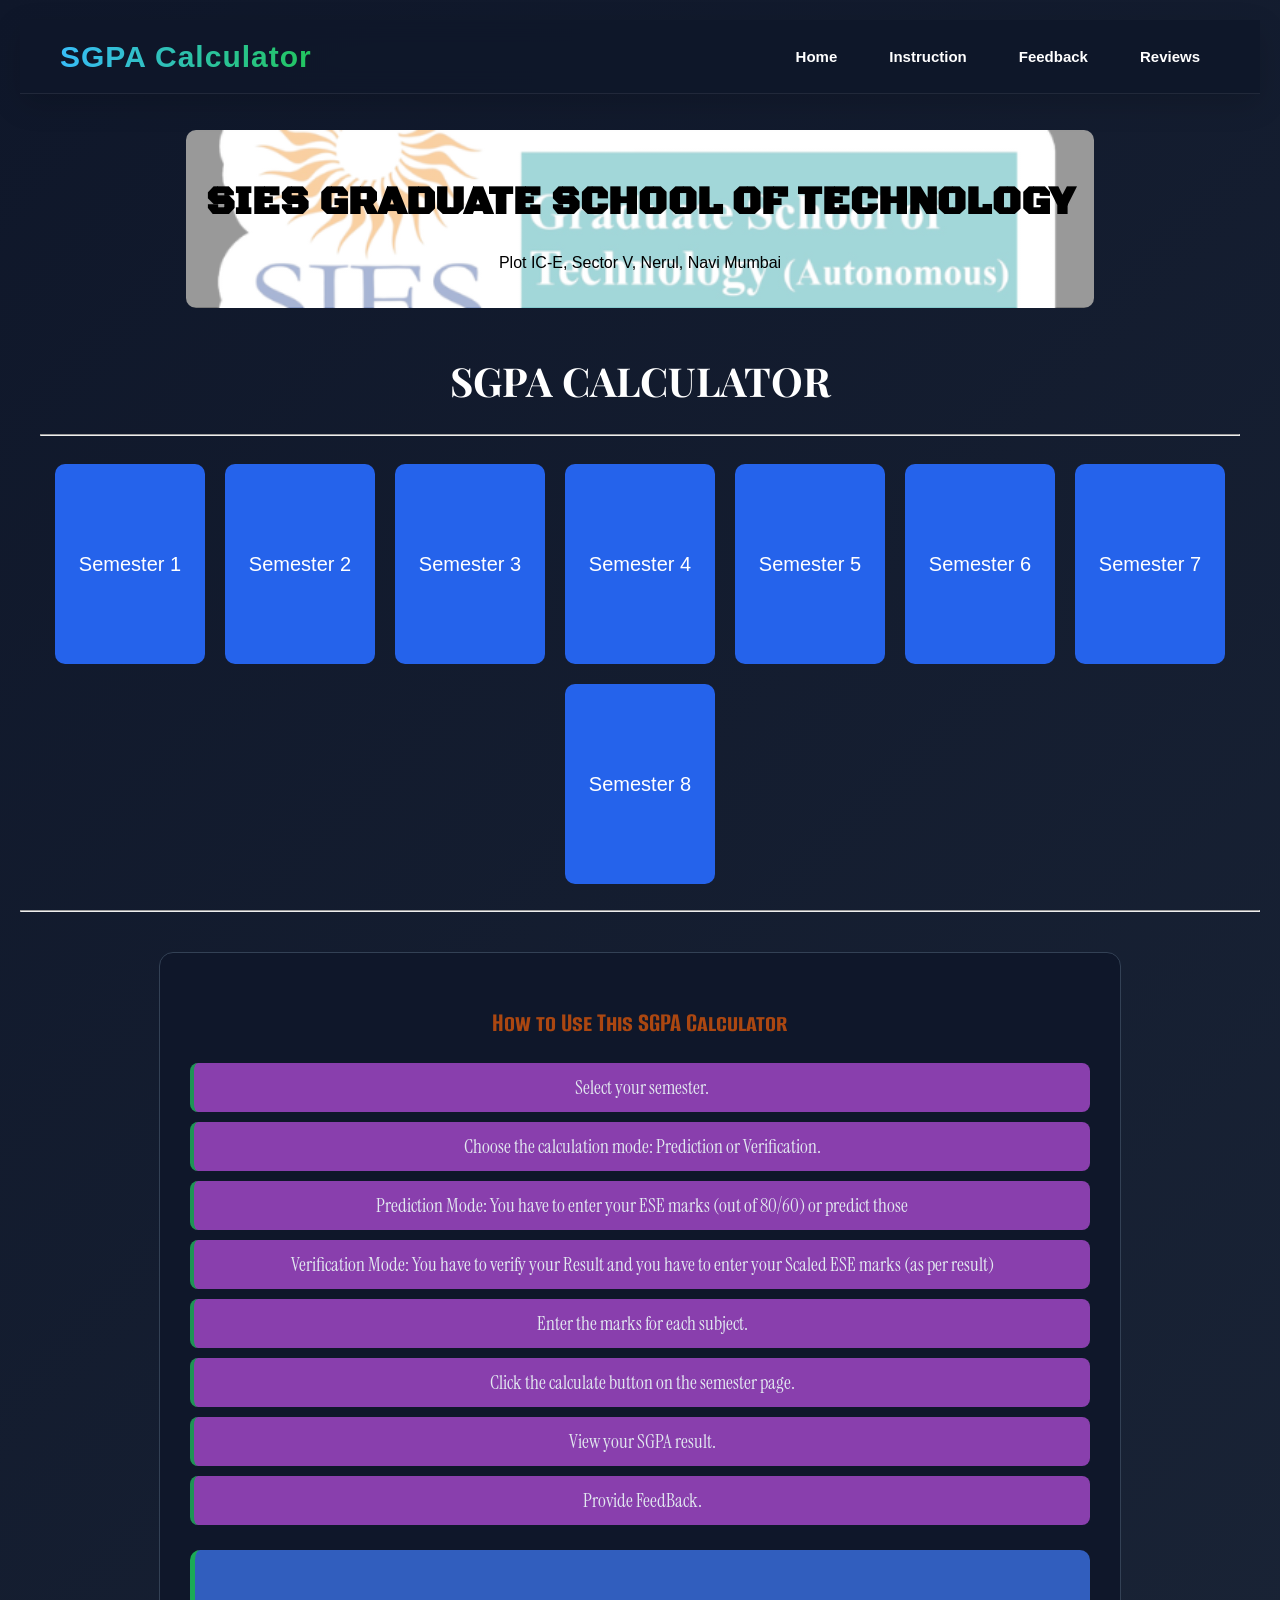
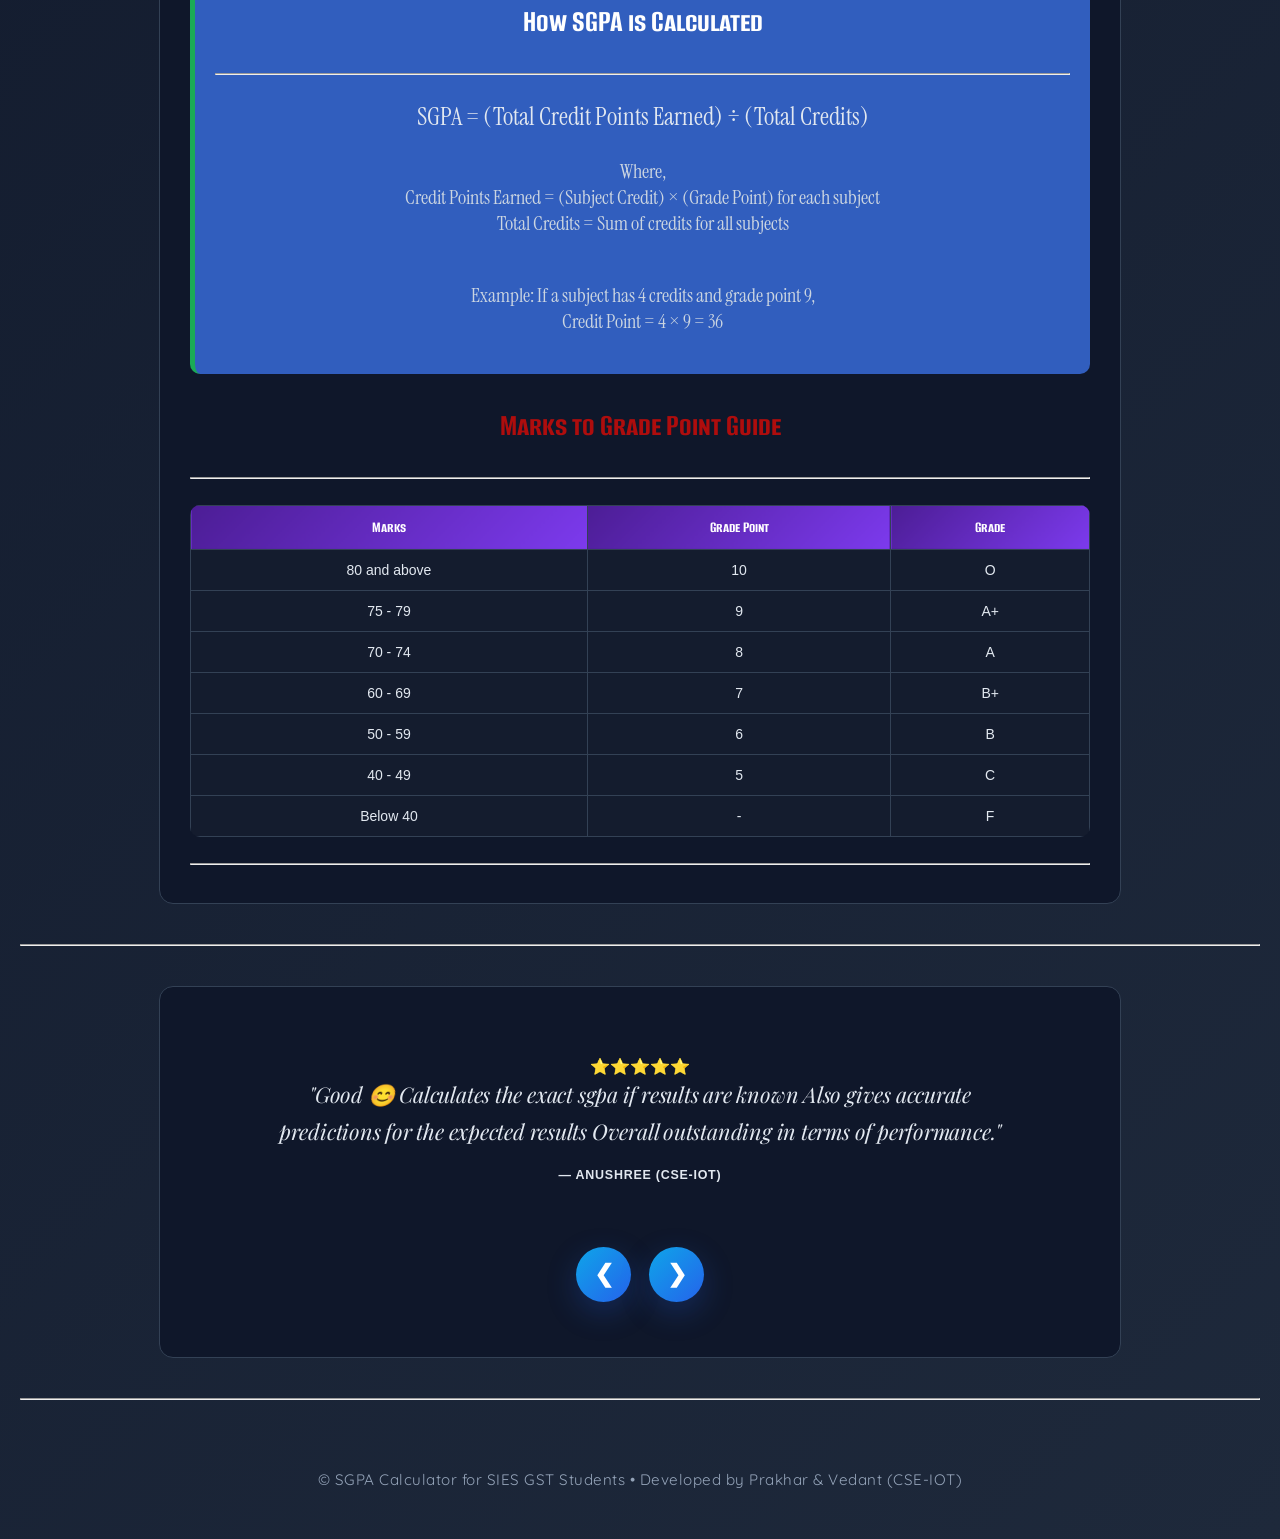
==== commit 8cd9e530: "Mobile update review update" ====
--- a/index.html
+++ b/index.html
@@ -23,10 +23,25 @@
 </button>
     <nav id="navMenu">
         <div class="nav-buttons">
-            <button class="nav-btn" onclick="showHome()">Home</button>
-            <button class="nav-btn" onclick="showInstructions()">Instruction</button>
-            <button class="nav-btn" onclick="showFeedback()">Feedback</button>
-            <button class="nav-btn" onclick="showReviews()">Reviews</button>
+          <button class="nav-btn"
+onclick="showHome(); closeMenu()">
+Home
+</button>
+
+<button class="nav-btn"
+onclick="showInstructions(); closeMenu()">
+Instruction
+</button>
+
+<button class="nav-btn"
+onclick="showFeedback(); closeMenu()">
+Feedback
+</button>
+
+<button class="nav-btn"
+onclick="showReviews(); closeMenu()">
+Reviews
+</button>
         </div>
     </nav>
 </header>
--- a/style.css
+++ b/style.css
@@ -337,17 +337,94 @@
 
 }
 
+.quote-carousel{
+    position: relative;
+
+    min-height: 260px;
+
+    display:flex;
+
+    align-items:center;
+
+    justify-content:center;
+
+    overflow:hidden;
+}
+
+.quote-slide{
+
+    display:none;
+
+    width:100%;
+
+    max-width:700px;
+
+    margin:auto;
+
+    padding:30px;
+
+    text-align:center;
+
+}
+
+.quote-slide.active{
+
+    display:block;
+
+    animation:fade .35s ease;
+
+}
+
+.quote-text{
+
+    line-height:1.8;
+
+    font-size:17px;
+
+    color:white;
+
+}
+
+.quote-attr{
+
+    margin-top:18px;
+
+    color:#a5b4fc;
+
+}
+
+@keyframes fade{
+
+from{
+opacity:0;
+transform:translateX(15px);
+}
+
+to{
+opacity:1;
+transform:translateX(0);
+}
+
+}
+
+/* REVIEW CONTROLS */
+
 .review-controls{
 
 display:flex;
 
 justify-content:center;
 
-gap:15px;
-
-margin-top:20px;
-
-}
+align-items:center;
+
+gap:18px;
+
+margin-top:25px;
+
+}
+
+
+/* BUTTON */
 
 .review-btn{
 
@@ -359,49 +436,73 @@
 
 border-radius:50%;
 
-font-size:26px;
-
 cursor:pointer;
 
-background:linear-gradient(
+font-size:24px;
+
+font-weight:bold;
+
+color:white;
+
+background:
+linear-gradient(
+135deg,
+#0ea5e9,
+#2563eb
+);
+
+box-shadow:
+0 10px 30px rgba(37,99,235,.25);
+
+transition:
+all .35s ease;
+
+}
+
+
+.review-btn:hover{
+
+transform:
+translateY(-4px)
+scale(1.08);
+
+background:
+linear-gradient(
 135deg,
 #38bdf8,
-#0ea5e9
+#3b82f6
 );
 
-color:white;
-
-box-shadow:
-0 10px 25px rgba(0,0,0,0.2);
-
-transition:0.3s;
-
-}
-
-.review-btn:hover{
+}
+
+
+.review-btn:active{
 
 transform:
-translateY(-3px)
-scale(1.08);
-
-}
-
-.review-btn:active{
-
-transform:scale(.95);
-
-}
-
+scale(.95);
+
+}
+
+
+/* MOBILE */
 
 @media(max-width:768px){
 
+.review-controls{
+
+gap:12px;
+
+margin-top:20px;
+
+}
+
 .review-btn{
 
-width:45px;
-
-height:45px;
-
-font-size:22px;
+width:46px;
+
+height:46px;
+
+font-size:20px;
 
 }
 
